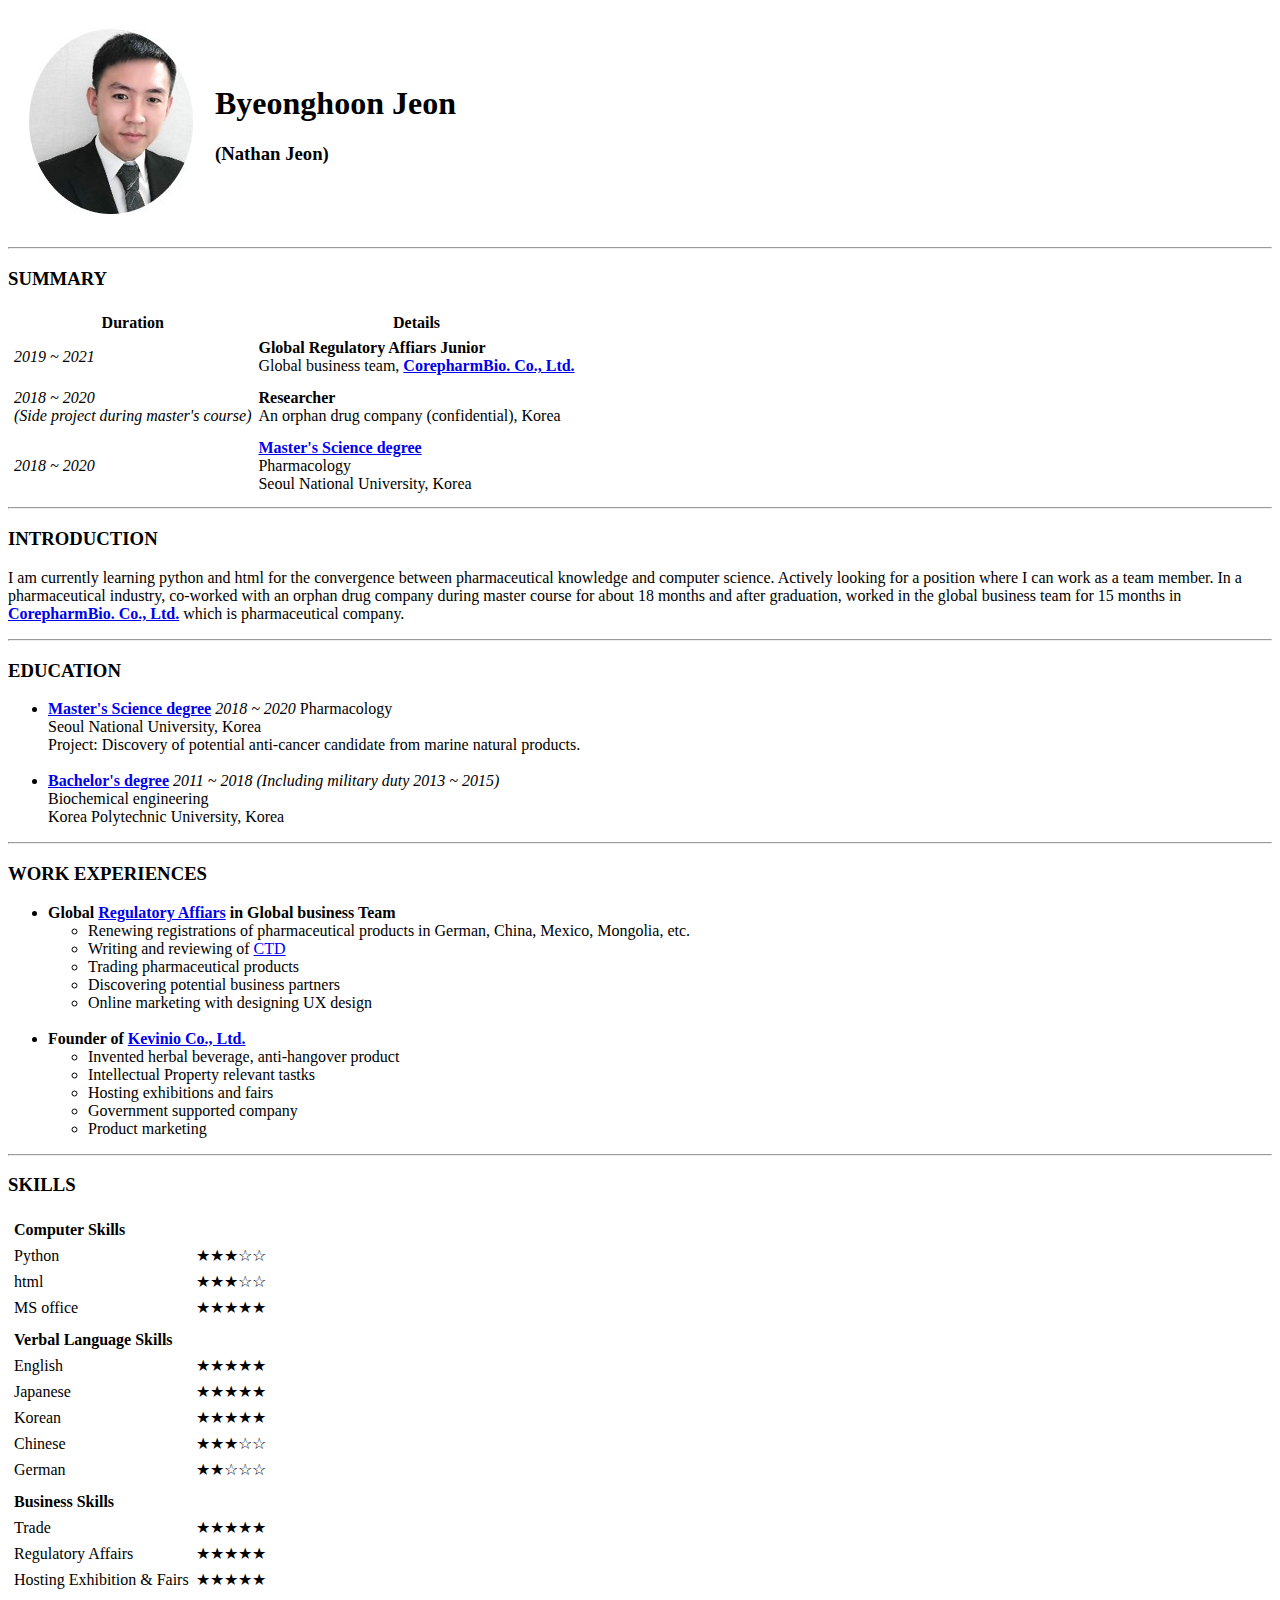
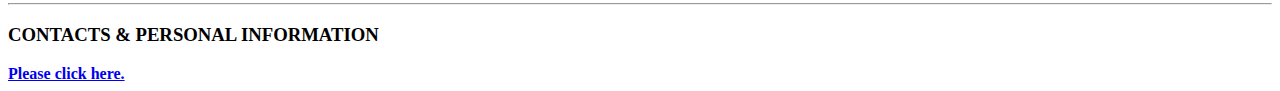
==== index.html @ f67436e9 "Rename cv_home.html to index.html" ====
<!--Comment syntax-->
<!DOCTYPE html>
<html lang="en">
    <head>
        <meta charset="UTF-8"> <!--UTF-8 is one of encoding method, character set-->
        <meta http-equiv="X-UA-Compatible" content="IE=edge">
        <meta name="description" content="This website is for practicing HTML and ultimately building personnal resume website">
        <title>Byeonghoon Jeon's website</title>
    </head>
    <body>
        <table cellspacing="20">
            <tr>
                <td>
                    <img src="images_for_html/BHJ_profile_photo.jpg"alt="Byeonghoon Jeon profile image">
                </td>
                <td>
                    <h1> Byeonghoon Jeon </h1>
                    <h3> (Nathan Jeon) </h3>
                </td>
            </tr>
        </table>

        <hr>
        <h3>SUMMARY</h3>
        <table cellspacing = "5">
            <thead>
                <tr>                
                    <th>
                        Duration
                    </th>
                    <th>
                        Details
                    </th>
                </tr>
            </thead>
            <tbody>
                <tr>
                    <td>
                        <em>2019 ~ 2021</em>
                    </td>
                    <td>
                        <strong>Global Regulatory Affiars Junior </strong><br>
                        Global business team, <a href="http://www.corepharm.com/"><strong>CorepharmBio. Co., Ltd.</strong></a>
                    </td>
                </tr>
                <tr>
                    <td>

                    </td>
                </tr>
                <tr>
                    <td>
                        <em>2018 ~ 2020<br>
                        (Side project during master's course)</em>
                    </td>
                    <td>
                        <strong>Researcher</strong><br>
                        An orphan drug company (confidential), Korea
                    </td>
                </tr>
                <tr>
                    <td>

                    </td>
                </tr>
                <tr>
                    <td>
                        <em> 2018 ~ 2020</em>
                    </td>
                    <td>
                        <strong><a href = "education_detail.html">Master's Science degree</a></strong><br>
                        Pharmacology<br>
                        Seoul National University, Korea
                    </td>
                </tr>
            </tbody>
        </table>
            
        <hr>
        <h3>INTRODUCTION</h3>
            <p>I am currently learning python and html for the convergence between pharmaceutical knowledge and computer science. Actively looking for a position where I can work as a team member. In a pharmaceutical industry, co-worked with an orphan drug company during master course for about 18 months and after graduation, worked in the global business team for 15 months in <a href="http://www.corepharm.com/"><strong>CorepharmBio. Co., Ltd.</strong></a> which is pharmaceutical company.
            </p>
        <hr>
        <h3>EDUCATION</h3>   
            <ul>
                <li><strong><a href = "education_detail.html">Master's Science degree</a></strong><em> 2018 ~ 2020</em>
                Pharmacology<br>        
                Seoul National University, Korea <br>
                Project: Discovery of potential anti-cancer candidate from marine natural products.</li><br>
                <li><strong><a href="education_detail2.html">Bachelor's degree</a></strong><em> 2011 ~ 2018 (Including military duty 2013 ~ 2015)</em><br>
                Biochemical engineering<br>
                Korea Polytechnic University, Korea
            </ul>
        <hr>
        <h3>WORK EXPERIENCES</h3>
            <ul>
                <li><strong>Global <a href="https://en.wikipedia.org/wiki/Regulatory_affairs">Regulatory Affiars</a> in Global business Team</strong></li>
                <ul>
                   <li>Renewing registrations of pharmaceutical products in German, China, Mexico, Mongolia, etc.</li>
                   <li>Writing and reviewing of <a href="https://en.wikipedia.org/wiki/Common_Technical_Document">CTD</a></li>
                   <li>Trading pharmaceutical products</li>
                   <li>Discovering potential business partners</li>
                   <li>Online marketing with designing UX design</li>
                </ul>
                <br>
                <li><strong>Founder of <a href="education_detail2.html">Kevinio Co., Ltd.</a></strong></li>
                <ul>
                    <li>Invented herbal beverage, anti-hangover product</li>
                    <li>Intellectual Property relevant tastks</li>
                    <li>Hosting exhibitions and fairs</li>
                    <li>Government supported company</li>
                    <li>Product marketing</li>
                </ul>
            </ul>
        <hr>
        <h3>SKILLS</h3>
        <table cellspacing = "5">
            <thead align="left">
                <tr>
                    <th>
                        Computer Skills
                    </th>
                </tr>
            </thead>
            <tbody>
                <tr>
                    <td>
                        Python
                    </td>
                    <td>
                        ★★★☆☆
                    </td>
                </tr>
                <tr>
                    <td>
                        html
                    </td>
                    <td>
                        ★★★☆☆
                    </td>
                </tr>
                <tr>
                    <td>
                        MS office
                    </td>
                    <td>
                        ★★★★★
                    </td>
                </tr>
                <tr>
                    <td>

                    </td>
                </tr>
            </tbody>
            <thead align = "left">
                <tr>
                    <th>
                        Verbal Language Skills
                    </th>
                </tr>
                <tr>
                    <td>
                        English
                    </td>
                    <td>
                        ★★★★★
                    </td>
                </tr>
                <tr>
                    <td>
                        Japanese
                    </td>
                    <td>
                        ★★★★★
                    </td>
                </tr>
                <tr>
                    <td>
                        Korean
                    </td>
                    <td>
                        ★★★★★
                    </td>
                </tr>
                <tr>
                    <td>
                        Chinese
                    </td>
                    <td>
                        ★★★☆☆
                    </td>
                </tr>
                <tr>
                    <td>
                        German
                    </td>
                    <td>
                        ★★☆☆☆
                    </td>
                </tr>
                <tr>
                    <td>

                    </td>
                </tr>
            <thead align = "left">    
                <tr>
                    <th>
                        Business Skills
                    </th>
                </tr>
            </thead>    
                <tr>
                    <td>
                        Trade
                    </td>
                    <td>
                        ★★★★★
                    </td>
                </tr>
                <tr>
                    <td>
                        Regulatory Affairs
                    </td>
                    <td>
                        ★★★★★
                    </td>
                </tr>
                <tr>
                    <td>
                        Hosting Exhibition & Fairs
                    </td>
                    <td>
                        ★★★★★
                    </td>
                </tr>
            </thead>
        </table>
        <hr>
        <h3>
            CONTACTS & PERSONAL INFORMATION
        </h3>
        <a href="contacts_and_details.html"><strong>Please click here.</strong></a>
        </body>
</html>
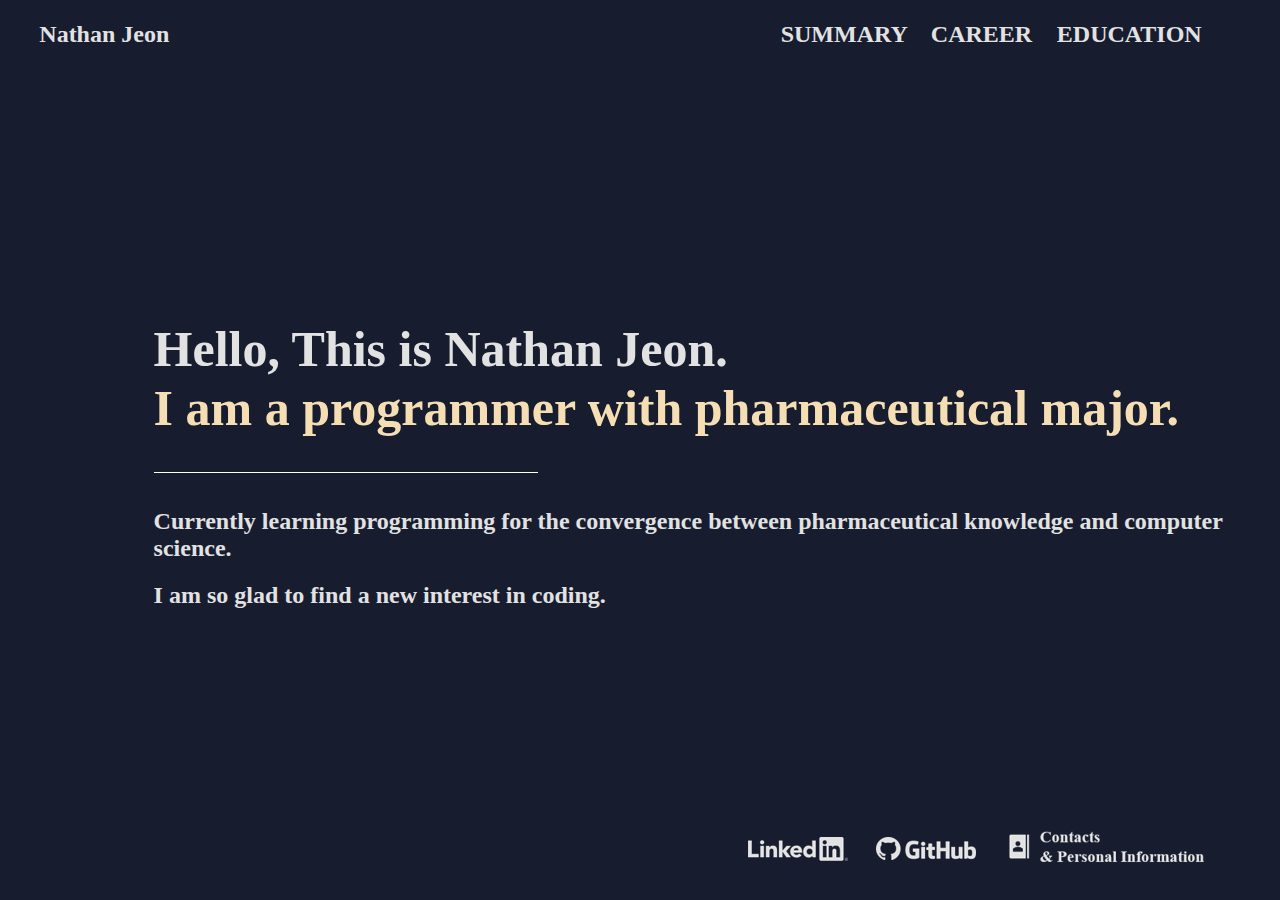
==== commit e855e285: "Add files via upload" ====
--- a/index.html
+++ b/index.html
@@ -6,241 +6,66 @@
         <meta http-equiv="X-UA-Compatible" content="IE=edge">
         <meta name="description" content="This website is for practicing HTML and ultimately building personnal resume website">
         <title>Byeonghoon Jeon's website</title>
+        <link rel="stylesheet" type="text/css"href="style/style.css">
+        <link rel="icon" href="favicon.ico">
     </head>
     <body>
-        <table cellspacing="20">
-            <tr>
-                <td>
-                    <img src="images_for_html/BHJ_profile_photo.jpg"alt="Byeonghoon Jeon profile image">
-                </td>
-                <td>
-                    <h1> Byeonghoon Jeon </h1>
-                    <h3> (Nathan Jeon) </h3>
-                </td>
-            </tr>
-        </table>
-
-        <hr>
-        <h3>SUMMARY</h3>
-        <table cellspacing = "5">
-            <thead>
-                <tr>                
-                    <th>
-                        Duration
-                    </th>
-                    <th>
-                        Details
-                    </th>
-                </tr>
-            </thead>
-            <tbody>
-                <tr>
-                    <td>
-                        <em>2019 ~ 2021</em>
-                    </td>
-                    <td>
-                        <strong>Global Regulatory Affiars Junior </strong><br>
-                        Global business team, <a href="http://www.corepharm.com/"><strong>CorepharmBio. Co., Ltd.</strong></a>
-                    </td>
-                </tr>
-                <tr>
-                    <td>
-
-                    </td>
-                </tr>
-                <tr>
-                    <td>
-                        <em>2018 ~ 2020<br>
-                        (Side project during master's course)</em>
-                    </td>
-                    <td>
-                        <strong>Researcher</strong><br>
-                        An orphan drug company (confidential), Korea
-                    </td>
-                </tr>
-                <tr>
-                    <td>
-
-                    </td>
-                </tr>
-                <tr>
-                    <td>
-                        <em> 2018 ~ 2020</em>
-                    </td>
-                    <td>
-                        <strong><a href = "education_detail.html">Master's Science degree</a></strong><br>
-                        Pharmacology<br>
-                        Seoul National University, Korea
-                    </td>
-                </tr>
-            </tbody>
-        </table>
+        <div class="menu-bar" style="background-color: #171D2F; width: 100%; height: 50px; padding: 0px;">
+            <table cellspacing="0px" style="width: 100%; height: 100%;">
+                <tbody>
+                    <tr>
+                        <td style="width: 60%;">
+                            <h2 style="color: #E2E2E2; margin-left: 5%;">Nathan Jeon</h2>
+                        </td>
+                        <td style="text-align: center;">
+                            <a href="summary.html"><h2>SUMMARY</h2></a>
+                        </td>
+                        <td style="text-align: center;">
+                            <a href="https://www.linkedin.com/in/nathan-jeon-4765a4207/"><h2>CAREER</h2></a>
+                        </td>
+                        <td style="text-align: center;">
+                            <a href="master_course.html"><h2>EDUCATION</h2></a>
+                        </td>
+                        <td style="width: 5%;">
+                        </td>
+                    </tr>
+                </tbody>
+            </table> 
+        </div>
+        <div class="Main" style="height: 500px;">
+            <h1 style="color: #E2E2E2; font-size: 50px; margin-left: 12%; margin-top: 270px; margin-bottom: 0px;">
+                Hello, This is Nathan Jeon.</h1>
+            <h1 style="color: wheat; font-size: 50px; margin-left: 12%; margin-top: 1px; margin-bottom: 35px;">I am a programmer with pharmaceutical major.</h1>
+            <hr style="background-color: white; margin-left: 12%; width: 30%;">
             
-        <hr>
-        <h3>INTRODUCTION</h3>
-            <p>I am currently learning python and html for the convergence between pharmaceutical knowledge and computer science. Actively looking for a position where I can work as a team member. In a pharmaceutical industry, co-worked with an orphan drug company during master course for about 18 months and after graduation, worked in the global business team for 15 months in <a href="http://www.corepharm.com/"><strong>CorepharmBio. Co., Ltd.</strong></a> which is pharmaceutical company.
-            </p>
-        <hr>
-        <h3>EDUCATION</h3>   
-            <ul>
-                <li><strong><a href = "education_detail.html">Master's Science degree</a></strong><em> 2018 ~ 2020</em>
-                Pharmacology<br>        
-                Seoul National University, Korea <br>
-                Project: Discovery of potential anti-cancer candidate from marine natural products.</li><br>
-                <li><strong><a href="education_detail2.html">Bachelor's degree</a></strong><em> 2011 ~ 2018 (Including military duty 2013 ~ 2015)</em><br>
-                Biochemical engineering<br>
-                Korea Polytechnic University, Korea
-            </ul>
-        <hr>
-        <h3>WORK EXPERIENCES</h3>
-            <ul>
-                <li><strong>Global <a href="https://en.wikipedia.org/wiki/Regulatory_affairs">Regulatory Affiars</a> in Global business Team</strong></li>
-                <ul>
-                   <li>Renewing registrations of pharmaceutical products in German, China, Mexico, Mongolia, etc.</li>
-                   <li>Writing and reviewing of <a href="https://en.wikipedia.org/wiki/Common_Technical_Document">CTD</a></li>
-                   <li>Trading pharmaceutical products</li>
-                   <li>Discovering potential business partners</li>
-                   <li>Online marketing with designing UX design</li>
-                </ul>
-                <br>
-                <li><strong>Founder of <a href="education_detail2.html">Kevinio Co., Ltd.</a></strong></li>
-                <ul>
-                    <li>Invented herbal beverage, anti-hangover product</li>
-                    <li>Intellectual Property relevant tastks</li>
-                    <li>Hosting exhibitions and fairs</li>
-                    <li>Government supported company</li>
-                    <li>Product marketing</li>
-                </ul>
-            </ul>
-        <hr>
-        <h3>SKILLS</h3>
-        <table cellspacing = "5">
-            <thead align="left">
-                <tr>
-                    <th>
-                        Computer Skills
-                    </th>
-                </tr>
-            </thead>
-            <tbody>
-                <tr>
-                    <td>
-                        Python
-                    </td>
-                    <td>
-                        ★★★☆☆
-                    </td>
-                </tr>
-                <tr>
-                    <td>
-                        html
-                    </td>
-                    <td>
-                        ★★★☆☆
-                    </td>
-                </tr>
-                <tr>
-                    <td>
-                        MS office
-                    </td>
-                    <td>
-                        ★★★★★
-                    </td>
-                </tr>
-                <tr>
-                    <td>
-
-                    </td>
-                </tr>
-            </tbody>
-            <thead align = "left">
-                <tr>
-                    <th>
-                        Verbal Language Skills
-                    </th>
-                </tr>
-                <tr>
-                    <td>
-                        English
-                    </td>
-                    <td>
-                        ★★★★★
-                    </td>
-                </tr>
-                <tr>
-                    <td>
-                        Japanese
-                    </td>
-                    <td>
-                        ★★★★★
-                    </td>
-                </tr>
-                <tr>
-                    <td>
-                        Korean
-                    </td>
-                    <td>
-                        ★★★★★
-                    </td>
-                </tr>
-                <tr>
-                    <td>
-                        Chinese
-                    </td>
-                    <td>
-                        ★★★☆☆
-                    </td>
-                </tr>
-                <tr>
-                    <td>
-                        German
-                    </td>
-                    <td>
-                        ★★☆☆☆
-                    </td>
-                </tr>
-                <tr>
-                    <td>
-
-                    </td>
-                </tr>
-            <thead align = "left">    
-                <tr>
-                    <th>
-                        Business Skills
-                    </th>
-                </tr>
-            </thead>    
-                <tr>
-                    <td>
-                        Trade
-                    </td>
-                    <td>
-                        ★★★★★
-                    </td>
-                </tr>
-                <tr>
-                    <td>
-                        Regulatory Affairs
-                    </td>
-                    <td>
-                        ★★★★★
-                    </td>
-                </tr>
-                <tr>
-                    <td>
-                        Hosting Exhibition & Fairs
-                    </td>
-                    <td>
-                        ★★★★★
-                    </td>
-                </tr>
-            </thead>
-        </table>
-        <hr>
-        <h3>
-            CONTACTS & PERSONAL INFORMATION
-        </h3>
-        <a href="contacts_and_details.html"><strong>Please click here.</strong></a>
+                <h2 style="margin-left: 12%;margin-top: 35px;">
+                    Currently learning programming for the convergence between pharmaceutical knowledge and computer science.
+                </h2>
+                <h2 style="margin-left: 12%;">
+                    I am so glad to find a new interest in coding.
+                </h2>
+        </div>
+        <div class="menu-bar" style="background-color: #171D2F; width: 100%; height: 50px; padding: 0px;">
+            <table cellspacing="0px" style="width: 100%; height: 100%;">
+                <tbody>
+                    <tr>
+                        <td>
+                            <h2 style="color: #E2E2E2; margin-left: 5%;"></h2>
+                        </td>
+                        <td style="width: 10%;">
+                            <a href="https://www.linkedin.com/in/nathan-jeon-4765a4207/"><img src="images_for_html/linkedin.png"></a>
+                        </td>
+                        <td style="width: 10%;">
+                            <a href="https://github.com/ByeonghoonJeon"><img src="images_for_html/github_logo1.png"></a>
+                        </td>
+                        <td style="width: 10%;">
+                            <a href="contacts_and_details.html"><img src="images_for_html/contactsandpersonal.png"></a>
+                        </td>
+                        <td style="width: 5%;">
+                        </td>
+                    </tr>
+                </tbody>
+            </table> 
+        </div>        
         </body>
 </html>
--- a/style/style.css
+++ b/style/style.css
@@ -0,0 +1,44 @@
+body {
+  background-color: #171d2f;
+  margin: 0px;
+}
+hr {
+  border-style: none;
+  height: 1px;
+  background-color: #ebd8b7;
+  margin: 0px;
+}
+h1 {
+  color: #e2e2e2;
+}
+h2 {
+  color: #e2e2e2;
+}
+h3 {
+  color: #e2e2e2;
+}
+p {
+  color: #e2e2e2;
+}
+th {
+  color: #e2e2e2;
+}
+td {
+  color: #e2e2e2;
+}
+image {
+  border: 0px;
+}
+a:link {
+  color: wheat;
+  background-color: transparent;
+  text-decoration: none;
+}
+a:visited {
+  color: wheat;
+  background-color: transparent;
+  text-decoration: none;
+}
+.contact {
+  font-size: 20px;
+}
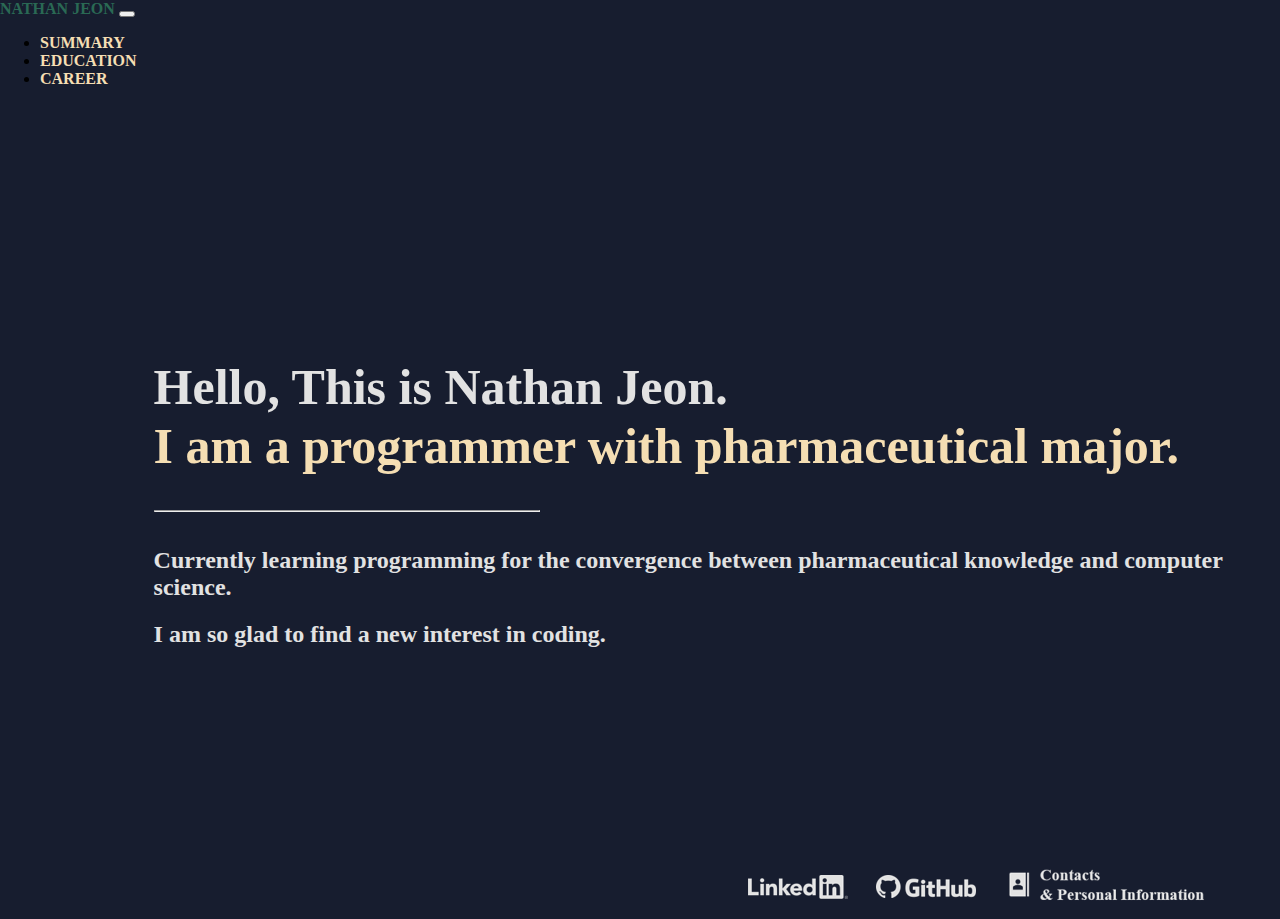
==== commit d3d6ee3a: "Add files via upload" ====
--- a/index.html
+++ b/index.html
@@ -1,71 +1,83 @@
 <!--Comment syntax-->
 <!DOCTYPE html>
 <html lang="en">
-    <head>
-        <meta charset="UTF-8"> <!--UTF-8 is one of encoding method, character set-->
-        <meta http-equiv="X-UA-Compatible" content="IE=edge">
-        <meta name="description" content="This website is for practicing HTML and ultimately building personnal resume website">
-        <title>Byeonghoon Jeon's website</title>
-        <link rel="stylesheet" type="text/css"href="style/style.css">
-        <link rel="icon" href="favicon.ico">
-    </head>
-    <body>
-        <div class="menu-bar" style="background-color: #171D2F; width: 100%; height: 50px; padding: 0px;">
-            <table cellspacing="0px" style="width: 100%; height: 100%;">
-                <tbody>
-                    <tr>
-                        <td style="width: 60%;">
-                            <h2 style="color: #E2E2E2; margin-left: 5%;">Nathan Jeon</h2>
-                        </td>
-                        <td style="text-align: center;">
-                            <a href="summary.html"><h2>SUMMARY</h2></a>
-                        </td>
-                        <td style="text-align: center;">
-                            <a href="https://www.linkedin.com/in/nathan-jeon-4765a4207/"><h2>CAREER</h2></a>
-                        </td>
-                        <td style="text-align: center;">
-                            <a href="master_course.html"><h2>EDUCATION</h2></a>
-                        </td>
-                        <td style="width: 5%;">
-                        </td>
-                    </tr>
-                </tbody>
-            </table> 
+
+<head>
+    <meta charset="UTF-8">
+    <!--UTF-8 is one of encoding method, character set-->
+    <meta http-equiv="X-UA-Compatible" content="IE=edge">
+    <meta name="description"
+        content="This website is for practicing HTML and ultimately building personnal resume website">
+    <title>Byeonghoon Jeon's website</title>
+    <link rel="stylesheet" type="text/css" href="style/style.css">
+    <link rel="icon" href="favicon.ico">
+    <link href="https://cdn.jsdelivr.net/npm/bootstrap@5.0.0/dist/css/bootstrap.min.css" rel="stylesheet"
+        integrity="sha384-wEmeIV1mKuiNpC+IOBjI7aAzPcEZeedi5yW5f2yOq55WWLwNGmvvx4Um1vskeMj0" crossorigin="anonymous">
+    <script src="https://cdn.jsdelivr.net/npm/bootstrap@5.0.0/dist/js/bootstrap.bundle.min.js"
+        integrity="sha384-p34f1UUtsS3wqzfto5wAAmdvj+osOnFyQFpp4Ua3gs/ZVWx6oOypYoCJhGGScy+8"
+        crossorigin="anonymous"></script>
+</head>
+
+<body style="background-color: #171D2F;">
+    <nav class="navbar navbar-expand-lg navbar-light bg-light">
+        <div class="container-fluid">
+          <a class="navbar-brand" href="index.html"><STRONG>NATHAN JEON</STRONG></a>
+          <button class="navbar-toggler" type="button" data-bs-toggle="collapse" data-bs-target="#navbarSupportedContent" aria-controls="navbarSupportedContent" aria-expanded="false" aria-label="Toggle navigation">
+            <span class="navbar-toggler-icon"></span>
+          </button>
+          <div class="collapse navbar-collapse" id="navbarSupportedContent">
+            <ul class="navbar-nav me-auto mb-2 mb-lg-0">
+              <li class="nav-item">
+                <a class="nav-link" aria-current="page" href="summary.html"><strong>SUMMARY</strong></a>
+              </li>
+              <li class="nav-item">
+                <a class="nav-link" href="master_course.html"><strong>EDUCATION</strong></a>
+              </li>
+              <li class="nav-item">
+                <a class="nav-link" href="work_experience.html"><strong>CAREER</strong></a>
+              </li>
+          </div>
         </div>
-        <div class="Main" style="height: 500px;">
-            <h1 style="color: #E2E2E2; font-size: 50px; margin-left: 12%; margin-top: 270px; margin-bottom: 0px;">
-                Hello, This is Nathan Jeon.</h1>
-            <h1 style="color: wheat; font-size: 50px; margin-left: 12%; margin-top: 1px; margin-bottom: 35px;">I am a programmer with pharmaceutical major.</h1>
-            <hr style="background-color: white; margin-left: 12%; width: 30%;">
-            
-                <h2 style="margin-left: 12%;margin-top: 35px;">
-                    Currently learning programming for the convergence between pharmaceutical knowledge and computer science.
-                </h2>
-                <h2 style="margin-left: 12%;">
-                    I am so glad to find a new interest in coding.
-                </h2>
-        </div>
-        <div class="menu-bar" style="background-color: #171D2F; width: 100%; height: 50px; padding: 0px;">
-            <table cellspacing="0px" style="width: 100%; height: 100%;">
-                <tbody>
-                    <tr>
-                        <td>
-                            <h2 style="color: #E2E2E2; margin-left: 5%;"></h2>
-                        </td>
-                        <td style="width: 10%;">
-                            <a href="https://www.linkedin.com/in/nathan-jeon-4765a4207/"><img src="images_for_html/linkedin.png"></a>
-                        </td>
-                        <td style="width: 10%;">
-                            <a href="https://github.com/ByeonghoonJeon"><img src="images_for_html/github_logo1.png"></a>
-                        </td>
-                        <td style="width: 10%;">
-                            <a href="contacts_and_details.html"><img src="images_for_html/contactsandpersonal.png"></a>
-                        </td>
-                        <td style="width: 5%;">
-                        </td>
-                    </tr>
-                </tbody>
-            </table> 
-        </div>        
-        </body>
-</html>
+      </nav>
+
+    <div class="Main" style="height: 500px;">
+        <h1 style="color: #E2E2E2; font-size: 50px; margin-left: 12%; margin-top: 270px; margin-bottom: 0px; ">
+            Hello, This is Nathan Jeon.</h1>
+        <h1 style="color: wheat; font-size: 50px; margin-left: 12%; margin-top: 1px; margin-bottom: 35px;">I am a
+            programmer with pharmaceutical major.</h1>
+        <hr style="background-color: white; margin-left: 12%; width: 30%;">
+
+        <h2 style="margin-left: 12%;margin-top: 35px;">
+            Currently learning programming for the convergence between pharmaceutical knowledge and computer science.
+        </h2>
+        <h2 style="margin-left: 12%;">
+            I am so glad to find a new interest in coding.
+        </h2>
+    </div>
+    <div class="menu-bar" style="background-color: #171D2F; width: 100%; height: 50px; padding: 0px;">
+        <table cellspacing="0px" style="width: 100%; height: 100%;">
+            <tbody>
+                <tr>
+                    <td>
+                        <h2 style="color: #E2E2E2; margin-left: 5%;"></h2>
+                    </td>
+                    <td style="width: 10%;">
+                        <a href="https://www.linkedin.com/in/nathan-jeon-4765a4207/"><img
+                                src="images_for_html/linkedin.png"></a>
+                    </td>
+                    <td style="width: 10%;">
+                        <a href="https://github.com/ByeonghoonJeon"><img src="images_for_html/github_logo1.png"></a>
+                    </td>
+                    <td style="width: 10%;">
+                        <a href="contacts_and_details.html"><img src="images_for_html/contactsandpersonal.png"></a>
+                    </td>
+                    <td style="width: 5%;">
+                    </td>
+                </tr>
+            </tbody>
+        </table>
+    </div>
+
+</body>
+
+</html>--- a/style/style.css
+++ b/style/style.css
@@ -2,10 +2,10 @@
   background-color: #171d2f;
   margin: 0px;
 }
-hr {
+.hr {
   border-style: none;
   height: 1px;
-  background-color: #ebd8b7;
+  background-color: wheat;
   margin: 0px;
 }
 h1 {
@@ -15,6 +15,12 @@
   color: #e2e2e2;
 }
 h3 {
+  color: #e2e2e2;
+}
+h4 {
+  color: #e2e2e2;
+}
+h5 {
   color: #e2e2e2;
 }
 p {
@@ -29,6 +35,7 @@
 image {
   border: 0px;
 }
+
 a:link {
   color: wheat;
   background-color: transparent;
@@ -39,6 +46,12 @@
   background-color: transparent;
   text-decoration: none;
 }
+
+a:hover {
+  color: #2a6954;
+  background-color: transparent;
+  text-decoration: none;
+}
 .contact {
   font-size: 20px;
 }
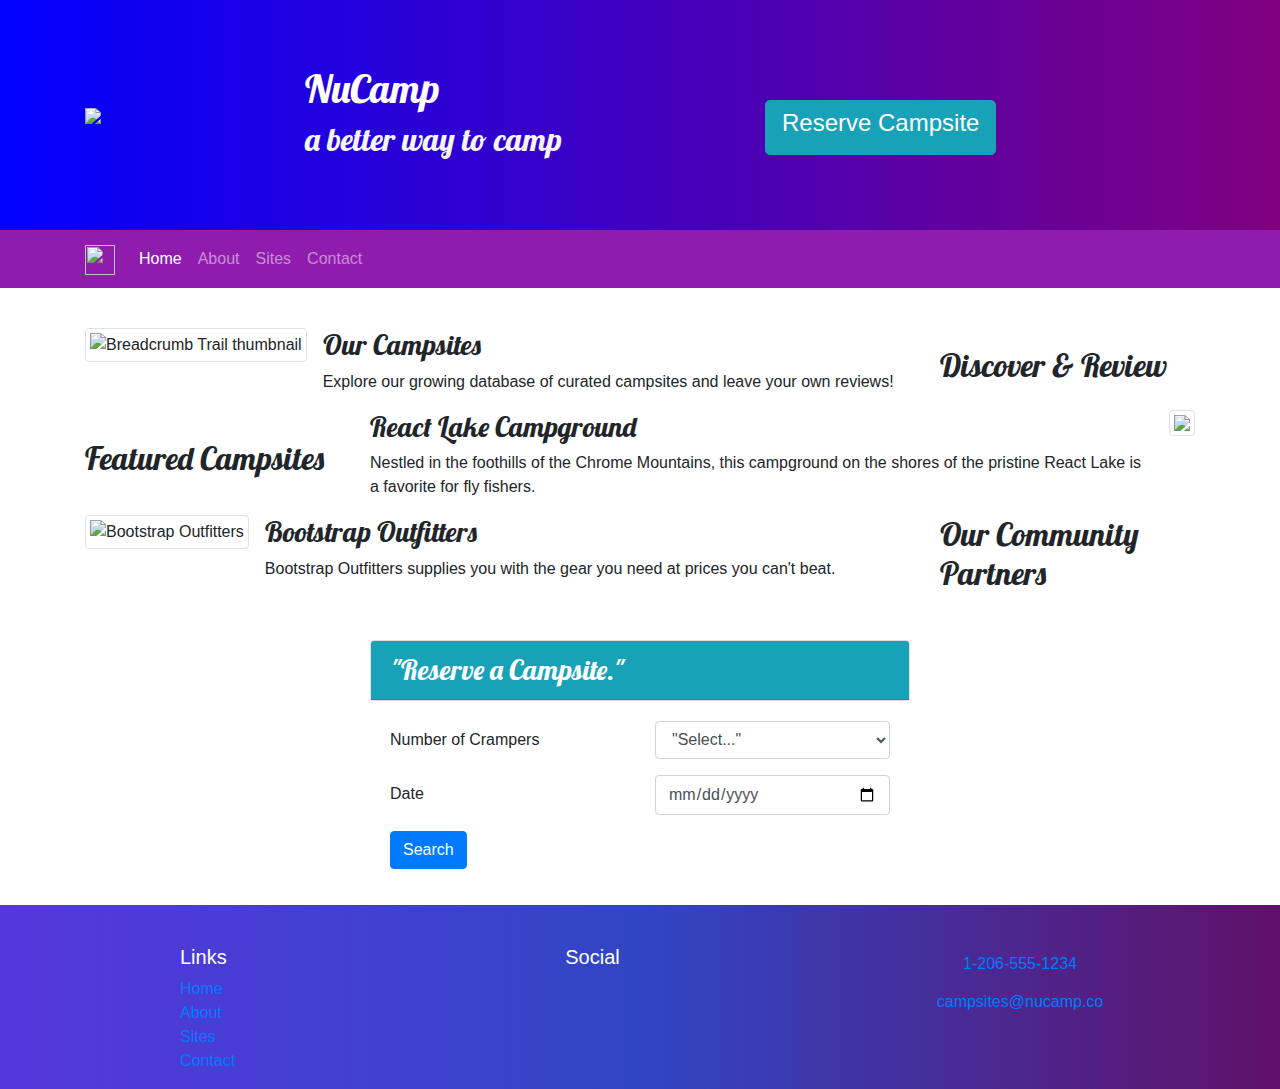
==== commit db60fee5: "Add files via upload" ====
--- a/index.html
+++ b/index.html
@@ -1,83 +1,207 @@
-<!--Comment syntax-->
 <!DOCTYPE html>
 <html lang="en">
 
 <head>
-    <meta charset="UTF-8">
-    <!--UTF-8 is one of encoding method, character set-->
-    <meta http-equiv="X-UA-Compatible" content="IE=edge">
-    <meta name="description"
-        content="This website is for practicing HTML and ultimately building personnal resume website">
-    <title>Byeonghoon Jeon's website</title>
-    <link rel="stylesheet" type="text/css" href="style/style.css">
-    <link rel="icon" href="favicon.ico">
-    <link href="https://cdn.jsdelivr.net/npm/bootstrap@5.0.0/dist/css/bootstrap.min.css" rel="stylesheet"
-        integrity="sha384-wEmeIV1mKuiNpC+IOBjI7aAzPcEZeedi5yW5f2yOq55WWLwNGmvvx4Um1vskeMj0" crossorigin="anonymous">
-    <script src="https://cdn.jsdelivr.net/npm/bootstrap@5.0.0/dist/js/bootstrap.bundle.min.js"
-        integrity="sha384-p34f1UUtsS3wqzfto5wAAmdvj+osOnFyQFpp4Ua3gs/ZVWx6oOypYoCJhGGScy+8"
+    <!-- Required meta tags always come first -->
+    <meta charset="utf-8" />
+    <meta name="viewport" content="width=device-width, initial-scale=1" />
+    <link rel="stylesheet" href="https://maxcdn.bootstrapcdn.com/bootstrap/4.0.0/css/bootstrap.min.css"
+        integrity="sha384-Gn5384xqQ1aoWXA+058RXPxPg6fy4IWvTNh0E263XmFcJlSAwiGgFAW/dAiS6JXm" crossorigin="anonymous">
+    <link rel="preconnect" href="https://fonts.gstatic.com">
+    <link rel="stylesheet" href="workshop\practice\node_modules\bootstrap-social-gh-pages\assets\css\bootstrap.css" />
+    <link href="https://fonts.googleapis.com/css2?family=Lobster&display=swap" rel="stylesheet">
+    <link rel="stylesheet" href="https://use.fontawesome.com/releases/v5.15.3/css/all.css"
+        integrity="sha384-SZXxX4whJ79/gErwcOYf+zWLeJdY/qpuqC4cAa9rOGUstPomtqpuNWT9wdPEn2fk" crossorigin="anonymous">
+    <link rel="stylesheet" href="styles.css">
+
+    <title>NuCamp: A Better Way To Camp</title>
+</head>
+
+<body>
+
+    <header class="jumbotron jumbotron-fluid">
+        <div class="container">
+            <div class="row">
+                <div class="col-4 col-sm-3 col-md-2 align-self-center">
+                    <a href=#"><img src="img/logo.png" class="img-fluid"></a>
+                </div>
+                <div class="col title">
+                    <h1>NuCamp</h1>
+                    <h2 class="white">a better way to camp</h2>
+                </div>
+                <div class="col col-4-md col-2-xl align-self-center mt-4">
+                    <a href="#numCampers" role="button" class="btn btn-info btn-lg" aria-pressed="true">
+                        <h4>Reserve Campsite</h4>
+                    </a>
+                </div>
+            </div>
+        </div>
+    </header>
+
+    <nav class="navbar navbar-expand-sm navbar-dark sticky-top">
+        <div class="container">
+            <a class="navbar-brand" href="#"><img src="img/logo.png" height="30" width="30"></a>
+            <button class="navbar-toggler" type="button" data-toggle="collapse" data-target="nucampNavbar">
+                <span class="navbar-toggler-icon"></span>
+            </button>
+            <div class="collapse navbar-collapse" id="nucampNavbar">
+                <ul class="navbar-nav">
+                    <li class="nav-item active"><a class="nav-link" href="#"><i class="fas fa-home fa-lg"></i> Home</a>
+                    </li>
+                    <li class="nav-item"><a class="nav-link" href="aboutus.html"><i class="fas fa-info fa-lg"></i>
+                            About</a></li>
+                    <li class="nav-item"><a class="nav-link" href="#"><i class="fa fa-list fa-lg"></i> Sites</a></li>
+                    <li class="nav-item"><a class="nav-link" href="contactus.html"><i
+                                class="fa fa-address-card fa-lg"></i> Contact</a></li>
+                </ul>
+            </div>
+        </div>
+    </nav>
+
+    <div class="container">
+        <div class="row row-content margintop40px">
+            <div class="col-sm-4 order-sm-last col-md-3 align-self-center">
+                <h2>Discover & Review</h2>
+            </div>
+            <div class="col">
+                <div class="media">
+                    <img class="d-flex mr-3 img-thumbnail" src="img/breadcrumb-trail-thumb.jpg"
+                        alt="Breadcrumb Trail thumbnail">
+                    <div class="media-body align-self-center">
+                        <h3>Our Campsites</h3>
+                        <p class="d-none d-sm-block">Explore our growing database of curated campsites and leave your
+                            own reviews!</p>
+                    </div>
+                </div>
+            </div>
+        </div>
+
+        <div class="row row-content ">
+            <div class="col-sm-4 col-md-3 align-self-center">
+                <h2>Featured Campsites</h2>
+            </div>
+            <div class="col">
+                <div class="media">
+                    <div class="media-body align-self-center">
+                        <h3>React Lake Campground</h3>
+                        <p class="d-none d-sm-block">Nestled in the foothills of the Chrome Mountains, this campground
+                            on
+                            the shores of the pristine React
+                            Lake is a favorite for fly fishers.</p>
+                    </div>
+                    <img class="d-flex ml-3 img-thumbnail" src="img/react-lake-thumb.jpg">
+                </div>
+            </div>
+        </div>
+
+        <div class="row row-content ">
+            <div class="col-sm-4 order-sm-last col-md-3 align-self-center">
+                <h2>Our Community Partners</h2>
+            </div>
+            <div class="col">
+                <div class="media">
+                    <img class="d-flex mr-3 img-thumbnail" src="img/bootstrap-thumb.png" alt="Bootstrap Outfitters">
+                    <div class="media-body align-self-center">
+                        <h3>Bootstrap Outfitters</h3>
+                        <p class="d-none d-sm-block">Bootstrap Outfitters supplies you with the gear you need at prices
+                            you can't beat.</p>
+                    </div>
+                </div>
+            </div>
+        </div>
+        <div class="row row-content margintop40px justify-content-center align-self-center">
+            <div class="col col-sm-6">
+                <div class="card">
+                    <h3 class="card-header bg-info text-white">"Reserve a Campsite."</h3>
+                </div>
+                <div class="card-body">
+                    <form id="reserveForm">
+                        <div class="row form-group">
+                            <div class="col-sm-6">
+                                <label class="col-form-label" for="numCampers">
+                                    Number of Crampers
+                                </label>
+                            </div>
+                            <div class="col-sm-6">
+                                <select class="form-control" name="numCampers" id="numCampers">
+                                    <option selected>"Select..."</option>
+                                    <option value="1">1</option>
+                                    <option value="2">2</option>
+                                    <option value="3">3</option>
+                                    <option value="4">4</option>
+                                    <option value="5">5</option>
+                                    <option value="6">6</option>
+                                </select>
+                            </div>
+                        </div>
+                        <div class="row form-group">
+                            <div class="col-sm-6">
+                                <label class="col-form-label" for="date">
+                                    Date
+                                </label>
+                            </div>
+                            <div class="col-sm-6">
+                                <input class="form-control" type="date" id="date" name="date" placeholder="date">
+                            </div>
+                        </div>
+                        <div class="row form-group">
+                            <div class="col">
+                                <button class="btn btn-primary" type="submit">
+                                    Search
+                                </button>
+                            </div>
+
+
+                        </div>
+                    </form>
+                </div>
+            </div>
+        </div>
+    </div>
+
+
+
+    <footer class="site-footer" style="padding-top: 40px;">
+        <div class="container container-fluid">
+            <div class="row row-content">
+                <div class="col-4 col-sm-2 offset-1 align-self-center justify-content-center">
+                    <h5>Links</h5>
+                    <ul class="list-unstyled">
+                        <li><a href="index.html">Home</a></li>
+                        <li><a href="aboutus.html">About</a></li>
+                        <li><a href="#">Sites</a></li>
+                        <li><a href="contactus.html">Contact</a></li>
+                    </ul>
+                </div>
+                <div class="col-6 col-sm-5 text-center">
+                    <h5>Social</h5>
+                    <a class="btn btn-social-icon btn-instagram" href="http://instagram.com/"><i
+                            class="fab fa-instagram"></i></a>
+                    <a class="btn btn-social-icon btn-instagram" href="http://facebook.com/"><i
+                            class="fab fa-facebook"></i></a>
+                    <a class="btn btn-social-icon btn-twitter" href="http://twitter.com/"><i
+                            class="fab fa-twitter"></i></a>
+                    <a class="btn btn-social-icon btn-youtube" href="http://youtube.com/"><i
+                            class="fab fa-youtube"></i></a>
+                </div>
+                <div class="col-sm-4 text-center">
+                    <a role="button" class="btn btn-link" href="tel: +821000111122"><i
+                            class="fa fa-phone fa-lg text-primary"></i> 1-206-555-1234</a><br />
+                    <a role="button" class="btn btn-link" href="mailto:abc@abc.com"><i
+                            class="fa fa-envelope fa-lg text-primary"></i> campsites@nucamp.co</a>
+                </div>
+            </div>
+        </div>
+    </footer>
+    <script src="https://code.jquery.com/jquery-3.2.1.slim.min.js"
+        integrity="sha384-KJ3o2DKtIkvYIK3UENzmM7KCkRr/rE9/Qpg6aAZGJwFDMVNA/GpGFF93hXpG5KkN"
         crossorigin="anonymous"></script>
-</head>
-
-<body style="background-color: #171D2F;">
-    <nav class="navbar navbar-expand-lg navbar-light bg-light">
-        <div class="container-fluid">
-          <a class="navbar-brand" href="index.html"><STRONG>NATHAN JEON</STRONG></a>
-          <button class="navbar-toggler" type="button" data-bs-toggle="collapse" data-bs-target="#navbarSupportedContent" aria-controls="navbarSupportedContent" aria-expanded="false" aria-label="Toggle navigation">
-            <span class="navbar-toggler-icon"></span>
-          </button>
-          <div class="collapse navbar-collapse" id="navbarSupportedContent">
-            <ul class="navbar-nav me-auto mb-2 mb-lg-0">
-              <li class="nav-item">
-                <a class="nav-link" aria-current="page" href="summary.html"><strong>SUMMARY</strong></a>
-              </li>
-              <li class="nav-item">
-                <a class="nav-link" href="master_course.html"><strong>EDUCATION</strong></a>
-              </li>
-              <li class="nav-item">
-                <a class="nav-link" href="work_experience.html"><strong>CAREER</strong></a>
-              </li>
-          </div>
-        </div>
-      </nav>
-
-    <div class="Main" style="height: 500px;">
-        <h1 style="color: #E2E2E2; font-size: 50px; margin-left: 12%; margin-top: 270px; margin-bottom: 0px; ">
-            Hello, This is Nathan Jeon.</h1>
-        <h1 style="color: wheat; font-size: 50px; margin-left: 12%; margin-top: 1px; margin-bottom: 35px;">I am a
-            programmer with pharmaceutical major.</h1>
-        <hr style="background-color: white; margin-left: 12%; width: 30%;">
-
-        <h2 style="margin-left: 12%;margin-top: 35px;">
-            Currently learning programming for the convergence between pharmaceutical knowledge and computer science.
-        </h2>
-        <h2 style="margin-left: 12%;">
-            I am so glad to find a new interest in coding.
-        </h2>
-    </div>
-    <div class="menu-bar" style="background-color: #171D2F; width: 100%; height: 50px; padding: 0px;">
-        <table cellspacing="0px" style="width: 100%; height: 100%;">
-            <tbody>
-                <tr>
-                    <td>
-                        <h2 style="color: #E2E2E2; margin-left: 5%;"></h2>
-                    </td>
-                    <td style="width: 10%;">
-                        <a href="https://www.linkedin.com/in/nathan-jeon-4765a4207/"><img
-                                src="images_for_html/linkedin.png"></a>
-                    </td>
-                    <td style="width: 10%;">
-                        <a href="https://github.com/ByeonghoonJeon"><img src="images_for_html/github_logo1.png"></a>
-                    </td>
-                    <td style="width: 10%;">
-                        <a href="contacts_and_details.html"><img src="images_for_html/contactsandpersonal.png"></a>
-                    </td>
-                    <td style="width: 5%;">
-                    </td>
-                </tr>
-            </tbody>
-        </table>
-    </div>
-
+    <script src="https://cdnjs.cloudflare.com/ajax/libs/popper.js/1.12.9/umd/popper.min.js"
+        integrity="sha384-ApNbgh9B+Y1QKtv3Rn7W3mgPxhU9K/ScQsAP7hUibX39j7fakFPskvXusvfa0b4Q"
+        crossorigin="anonymous"></script>
+    <script src="https://maxcdn.bootstrapcdn.com/bootstrap/4.0.0/js/bootstrap.min.js"
+        integrity="sha384-JZR6Spejh4U02d8jOt6vLEHfe/JQGiRRSQQxSfFWpi1MquVdAyjUar5+76PVCmYl"
+        crossorigin="anonymous"></script>
 </body>
 
 </html>--- a/styles.css
+++ b/styles.css
@@ -0,0 +1,36 @@
+h1 {
+  color: white;
+  font-family: "Lobster", cursive;
+}
+h2 {
+  font-family: "Lobster", cursive;
+}
+h3 {
+  font-family: "Lobster", cursive;
+}
+.white {
+  color: whitesmoke;
+}
+.jumbotron {
+  border-radius: 0 !important;
+  margin: 0;
+  background-image: linear-gradient(to right, blue, purple);
+}
+.title {
+  margin-left: 30px;
+}
+.aboutus {
+  color: blue;
+}
+.margintop40px {
+  margin-top: 40px;
+}
+
+.navbar {
+  background-color: #901cad;
+}
+.site-footer {
+  background-image: linear-gradient(to right, #5637dd, #3046c5, #601068);
+  color: white;
+  
+}
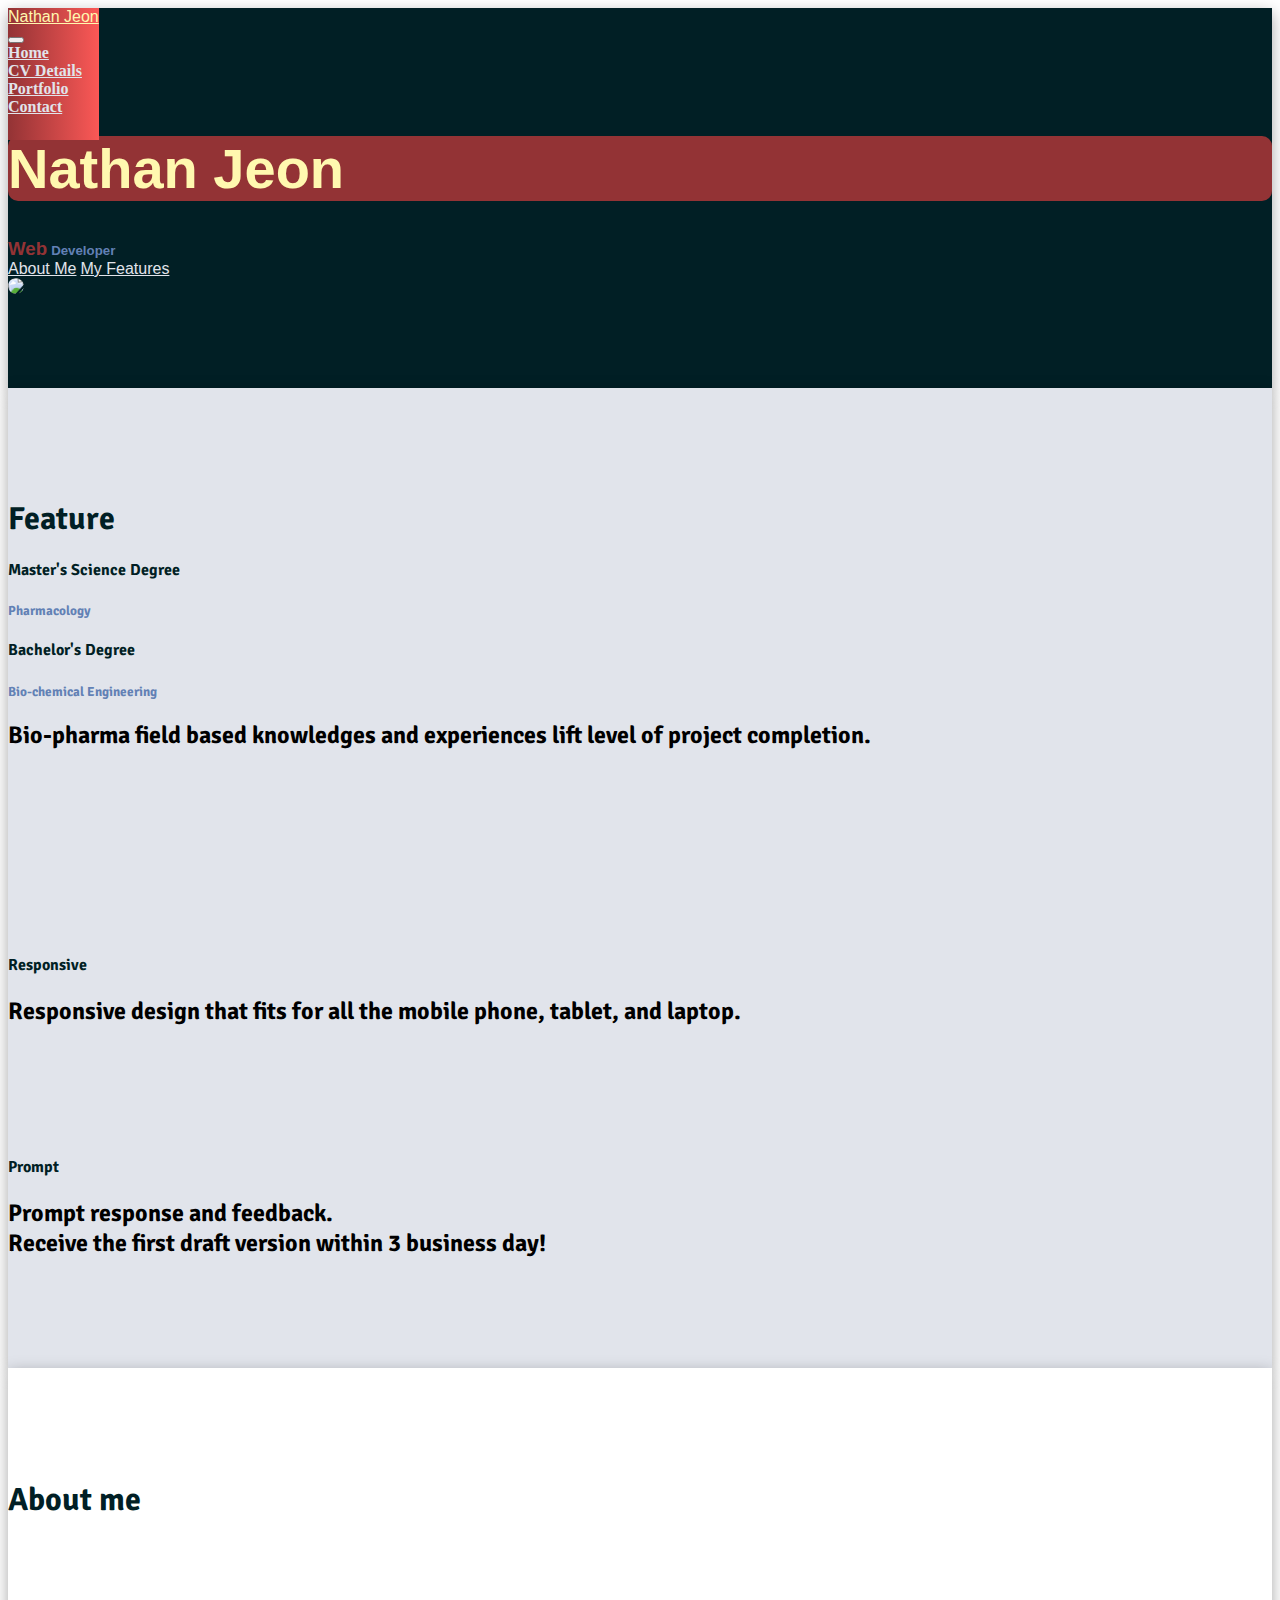
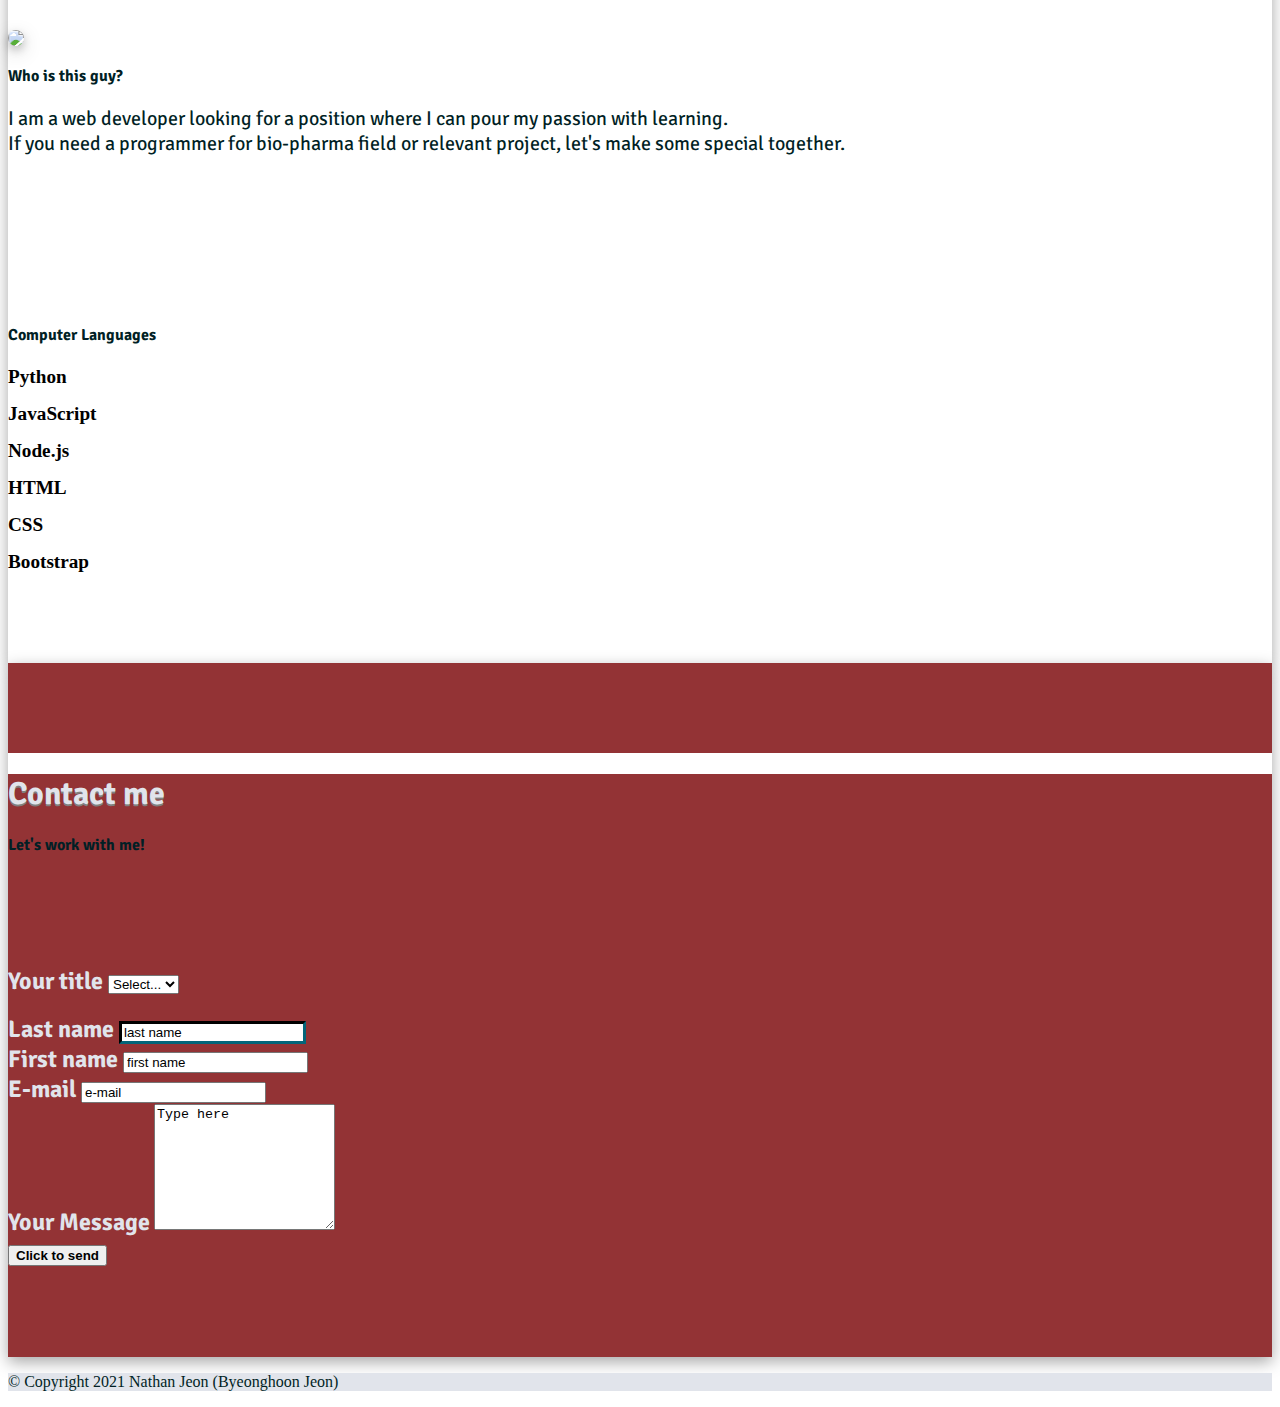
==== commit dc8b065b: "Add files via upload" ====
--- a/index.html
+++ b/index.html
@@ -1,207 +1,296 @@
-<!DOCTYPE html>
+<!doctype html>
 <html lang="en">
 
 <head>
-    <!-- Required meta tags always come first -->
-    <meta charset="utf-8" />
-    <meta name="viewport" content="width=device-width, initial-scale=1" />
-    <link rel="stylesheet" href="https://maxcdn.bootstrapcdn.com/bootstrap/4.0.0/css/bootstrap.min.css"
-        integrity="sha384-Gn5384xqQ1aoWXA+058RXPxPg6fy4IWvTNh0E263XmFcJlSAwiGgFAW/dAiS6JXm" crossorigin="anonymous">
-    <link rel="preconnect" href="https://fonts.gstatic.com">
-    <link rel="stylesheet" href="workshop\practice\node_modules\bootstrap-social-gh-pages\assets\css\bootstrap.css" />
-    <link href="https://fonts.googleapis.com/css2?family=Lobster&display=swap" rel="stylesheet">
-    <link rel="stylesheet" href="https://use.fontawesome.com/releases/v5.15.3/css/all.css"
-        integrity="sha384-SZXxX4whJ79/gErwcOYf+zWLeJdY/qpuqC4cAa9rOGUstPomtqpuNWT9wdPEn2fk" crossorigin="anonymous">
-    <link rel="stylesheet" href="styles.css">
-
-    <title>NuCamp: A Better Way To Camp</title>
+  <!-- Required meta tags -->
+  <meta charset="utf-8">
+  <meta name="viewport" content="width=device-width, initial-scale=1, shrink-to-fit=no">
+
+  <!-- Fonts and icons -->
+  <link rel="stylesheet" href="https://use.fontawesome.com/releases/v5.15.3/css/all.css"
+    integrity="sha384-SZXxX4whJ79/gErwcOYf+zWLeJdY/qpuqC4cAa9rOGUstPomtqpuNWT9wdPEn2fk" crossorigin="anonymous">
+  <link rel="preconnect" href="https://fonts.gstatic.com">
+  <link href="https://fonts.googleapis.com/css2?family=Signika+Negative:wght@300;700&family=Slackey&display=swap"
+    rel="stylesheet">
+  <!-- Bootstrap CSS -->
+  <link href="https://cdn.jsdelivr.net/npm/bootstrap@5.0.1/dist/css/bootstrap.min.css" rel="stylesheet"
+    integrity="sha384-+0n0xVW2eSR5OomGNYDnhzAbDsOXxcvSN1TPprVMTNDbiYZCxYbOOl7+AMvyTG2x" crossorigin="anonymous">
+  <link rel="stylesheet" href="https://stackpath.bootstrapcdn.com/bootstrap/4.1.3/css/bootstrap.min.css"
+    integrity="sha384-MCw98/SFnGE8fJT3GXwEOngsV7Zt27NXFoaoApmYm81iuXoPkFOJwJ8ERdknLPMO" crossorigin="anonymous">
+  <link rel="stylesheet" href="styles.css">
+  <title>Nathan Jeon</title>
 </head>
 
 <body>
-
-    <header class="jumbotron jumbotron-fluid">
-        <div class="container">
-            <div class="row">
-                <div class="col-4 col-sm-3 col-md-2 align-self-center">
-                    <a href=#"><img src="img/logo.png" class="img-fluid"></a>
-                </div>
-                <div class="col title">
-                    <h1>NuCamp</h1>
-                    <h2 class="white">a better way to camp</h2>
-                </div>
-                <div class="col col-4-md col-2-xl align-self-center mt-4">
-                    <a href="#numCampers" role="button" class="btn btn-info btn-lg" aria-pressed="true">
-                        <h4>Reserve Campsite</h4>
-                    </a>
-                </div>
-            </div>
-        </div>
-    </header>
-
-    <nav class="navbar navbar-expand-sm navbar-dark sticky-top">
-        <div class="container">
-            <a class="navbar-brand" href="#"><img src="img/logo.png" height="30" width="30"></a>
-            <button class="navbar-toggler" type="button" data-toggle="collapse" data-target="nucampNavbar">
-                <span class="navbar-toggler-icon"></span>
-            </button>
-            <div class="collapse navbar-collapse" id="nucampNavbar">
-                <ul class="navbar-nav">
-                    <li class="nav-item active"><a class="nav-link" href="#"><i class="fas fa-home fa-lg"></i> Home</a>
-                    </li>
-                    <li class="nav-item"><a class="nav-link" href="aboutus.html"><i class="fas fa-info fa-lg"></i>
-                            About</a></li>
-                    <li class="nav-item"><a class="nav-link" href="#"><i class="fa fa-list fa-lg"></i> Sites</a></li>
-                    <li class="nav-item"><a class="nav-link" href="contactus.html"><i
-                                class="fa fa-address-card fa-lg"></i> Contact</a></li>
-                </ul>
-            </div>
-        </div>
+  <div class="container-fluid topbar">
+    <nav class="navbar navbar-expand-lg navbar-dark">
+      <div class="row justify-content-center" style="width: 100%;">
+        <div class="col align-items-center offset-lg-2">
+          <a class="navbar-brand nathan" href="#">Nathan Jeon</a>
+        </div>
+        <div class="col align-self-center text-right">
+          <button class="navbar-toggler" type="button" data-toggle="collapse" data-target="#navbarTogglerDemo03"
+            aria-controls="navbarTogglerDemo03" aria-expanded="false" aria-label="Toggle navigation">
+            <span class="navbar-toggler-icon"></span>
+          </button>
+          <div class="collapse navbar-collapse" id="navbarTogglerDemo03">
+            <a class="navbar-item ml-5" href="#">Home</a><br>
+            <a class="navbar-item ml-5" href="EducationAndExperience.html">CV Details</a><br>
+            <a class="navbar-item ml-5" href="portfolio.html">Portfolio</a><br>
+            <a class="navbar-item ml-5" href="#contact-me">Contact</a><br>
+            <a href="https://github.com/ByeonghoonJeon"><i class="fab fa-github ml-5"></i></a>
+            <a href="https://www.linkedin.com/in/nathan-jeon-4765a4207/"><i class="fab fa-linkedin-in ml-2"></i></a><br>
+          </div>
+        </div>
+      </div>
     </nav>
-
-    <div class="container">
-        <div class="row row-content margintop40px">
-            <div class="col-sm-4 order-sm-last col-md-3 align-self-center">
-                <h2>Discover & Review</h2>
-            </div>
-            <div class="col">
-                <div class="media">
-                    <img class="d-flex mr-3 img-thumbnail" src="img/breadcrumb-trail-thumb.jpg"
-                        alt="Breadcrumb Trail thumbnail">
-                    <div class="media-body align-self-center">
-                        <h3>Our Campsites</h3>
-                        <p class="d-none d-sm-block">Explore our growing database of curated campsites and leave your
-                            own reviews!</p>
-                    </div>
-                </div>
-            </div>
-        </div>
-
-        <div class="row row-content ">
-            <div class="col-sm-4 col-md-3 align-self-center">
-                <h2>Featured Campsites</h2>
-            </div>
-            <div class="col">
-                <div class="media">
-                    <div class="media-body align-self-center">
-                        <h3>React Lake Campground</h3>
-                        <p class="d-none d-sm-block">Nestled in the foothills of the Chrome Mountains, this campground
-                            on
-                            the shores of the pristine React
-                            Lake is a favorite for fly fishers.</p>
-                    </div>
-                    <img class="d-flex ml-3 img-thumbnail" src="img/react-lake-thumb.jpg">
-                </div>
-            </div>
-        </div>
-
-        <div class="row row-content ">
-            <div class="col-sm-4 order-sm-last col-md-3 align-self-center">
-                <h2>Our Community Partners</h2>
-            </div>
-            <div class="col">
-                <div class="media">
-                    <img class="d-flex mr-3 img-thumbnail" src="img/bootstrap-thumb.png" alt="Bootstrap Outfitters">
-                    <div class="media-body align-self-center">
-                        <h3>Bootstrap Outfitters</h3>
-                        <p class="d-none d-sm-block">Bootstrap Outfitters supplies you with the gear you need at prices
-                            you can't beat.</p>
-                    </div>
-                </div>
-            </div>
-        </div>
-        <div class="row row-content margintop40px justify-content-center align-self-center">
-            <div class="col col-sm-6">
-                <div class="card">
-                    <h3 class="card-header bg-info text-white">"Reserve a Campsite."</h3>
-                </div>
-                <div class="card-body">
-                    <form id="reserveForm">
-                        <div class="row form-group">
-                            <div class="col-sm-6">
-                                <label class="col-form-label" for="numCampers">
-                                    Number of Crampers
-                                </label>
-                            </div>
-                            <div class="col-sm-6">
-                                <select class="form-control" name="numCampers" id="numCampers">
-                                    <option selected>"Select..."</option>
-                                    <option value="1">1</option>
-                                    <option value="2">2</option>
-                                    <option value="3">3</option>
-                                    <option value="4">4</option>
-                                    <option value="5">5</option>
-                                    <option value="6">6</option>
-                                </select>
-                            </div>
-                        </div>
-                        <div class="row form-group">
-                            <div class="col-sm-6">
-                                <label class="col-form-label" for="date">
-                                    Date
-                                </label>
-                            </div>
-                            <div class="col-sm-6">
-                                <input class="form-control" type="date" id="date" name="date" placeholder="date">
-                            </div>
-                        </div>
-                        <div class="row form-group">
-                            <div class="col">
-                                <button class="btn btn-primary" type="submit">
-                                    Search
-                                </button>
-                            </div>
-
-
-                        </div>
-                    </form>
-                </div>
-            </div>
-        </div>
-    </div>
-
-
-
-    <footer class="site-footer" style="padding-top: 40px;">
-        <div class="container container-fluid">
-            <div class="row row-content">
-                <div class="col-4 col-sm-2 offset-1 align-self-center justify-content-center">
-                    <h5>Links</h5>
-                    <ul class="list-unstyled">
-                        <li><a href="index.html">Home</a></li>
-                        <li><a href="aboutus.html">About</a></li>
-                        <li><a href="#">Sites</a></li>
-                        <li><a href="contactus.html">Contact</a></li>
-                    </ul>
-                </div>
-                <div class="col-6 col-sm-5 text-center">
-                    <h5>Social</h5>
-                    <a class="btn btn-social-icon btn-instagram" href="http://instagram.com/"><i
-                            class="fab fa-instagram"></i></a>
-                    <a class="btn btn-social-icon btn-instagram" href="http://facebook.com/"><i
-                            class="fab fa-facebook"></i></a>
-                    <a class="btn btn-social-icon btn-twitter" href="http://twitter.com/"><i
-                            class="fab fa-twitter"></i></a>
-                    <a class="btn btn-social-icon btn-youtube" href="http://youtube.com/"><i
-                            class="fab fa-youtube"></i></a>
-                </div>
-                <div class="col-sm-4 text-center">
-                    <a role="button" class="btn btn-link" href="tel: +821000111122"><i
-                            class="fa fa-phone fa-lg text-primary"></i> 1-206-555-1234</a><br />
-                    <a role="button" class="btn btn-link" href="mailto:abc@abc.com"><i
-                            class="fa fa-envelope fa-lg text-primary"></i> campsites@nucamp.co</a>
-                </div>
-            </div>
-        </div>
-    </footer>
-    <script src="https://code.jquery.com/jquery-3.2.1.slim.min.js"
-        integrity="sha384-KJ3o2DKtIkvYIK3UENzmM7KCkRr/rE9/Qpg6aAZGJwFDMVNA/GpGFF93hXpG5KkN"
-        crossorigin="anonymous"></script>
-    <script src="https://cdnjs.cloudflare.com/ajax/libs/popper.js/1.12.9/umd/popper.min.js"
-        integrity="sha384-ApNbgh9B+Y1QKtv3Rn7W3mgPxhU9K/ScQsAP7hUibX39j7fakFPskvXusvfa0b4Q"
-        crossorigin="anonymous"></script>
-    <script src="https://maxcdn.bootstrapcdn.com/bootstrap/4.0.0/js/bootstrap.min.js"
-        integrity="sha384-JZR6Spejh4U02d8jOt6vLEHfe/JQGiRRSQQxSfFWpi1MquVdAyjUar5+76PVCmYl"
-        crossorigin="anonymous"></script>
+  </div>
+
+
+  <div class="customshadow">
+    <div class="container-fluid section1">
+      <div class="container-fluid empty section1">
+      </div>
+      <div class="row justify-content-center">
+        <div class="col-lg-4 mb-5 mt-5 text-left align-self-center" id="hometitle">
+          <div class="textbox ">
+            <h1 class="bignathan ml-2">Nathan Jeon</h1>
+          </div>
+          <h3 class="webdeveloper inline">Web</h3>
+          <h5 class="ml-2 hello inline">Developer</h5><br>
+          <a href="#about-me" class="btn btn-outline-light btn-lg aboutMe-button mr-5" role="button">About Me</a>
+          <a href="#features" class="btn btn-outline-light btn-lg myFeatures-button" role="button">My Features</a>
+        </div>
+
+        <div class="col-lg-4 mt-5 mb-5 text-center">
+          <img src="img/photo.jpg" id="profile" class="ml-5 mr-5">
+        </div>
+      </div>
+      <div class="container-fluid empty section1">
+      </div>
+    </div>
+  </div>
+
+
+  <div class="customshadow m-2">
+    <div class="container-fluid section2">
+      <div class="row justify-content-center">
+        <div class="container-fluid empty section2">
+          <a name="features"></a>
+        </div>
+        <div class="col-md-5 mb-5 align-self-center text-center" style="margin-bottom: 0!important;">
+
+          <h1 class="features">Feature</h1>
+
+        </div>
+      </div>
+      <!-- <i class="fab fa-python skill-icon mr-5"></i>
+        <i class="fas fa-file-code skill-icon mr-5"></i> -->
+      <div class="row justify-content-center">
+        <div class="col-sm-5 text-center">
+          <i class="fas fa-pills mb-3 mt-5 textshadow"></i>
+          <h4 class="features">Master's Science Degree</h4>
+          <h5 class="degree inline">Pharmacology</h5>
+        </div>
+        <div class="col-sm-5 text-center mb-3">
+          <i class="fas fa-bacterium mb-3 mt-5 textshadow"></i>
+          <h4 class="features">Bachelor's Degree</h4>
+          <h5 class="degree inline ">Bio-chemical Engineering</h5>
+        </div>
+      </div>
+      <div class="row">
+        <div class="col text-center">
+          <h2 class="explain mt-2">Bio-pharma field based knowledges and experiences lift level of project completion.
+          </h2>
+        </div>
+      </div>
+      <div class="container-fluid empty section2">
+      </div>
+      <div class="row justify-content-center">
+        <div class="col-sm-5 text-center">
+          <i class="fas fa-laptop textshadow"></i><br>
+          <i class="fas fa-mobile-alt mt-3 textshadow"></i>
+          <i class="fas fa-tablet-alt mb-3 textshadow"></i>
+          <h4 class="features">Responsive</h4>
+          <h2 class="explain mt-4">Responsive design that fits for all the mobile phone, tablet, and laptop.</h2>
+          <div class="container-fluid empty section2">
+          </div>
+        </div>
+        <div class="col-sm-5 text-center">
+          <i class="fas fa-bolt mb-3 mt-3 textshadow"></i>
+          <h4 class="features">Prompt</h4>
+          <h2 class="explain mt-4">Prompt response and feedback.<br> Receive the first draft version within 3 business
+            day!</h2>
+          <div class="container-fluid empty section2">
+          </div>
+        </div>
+      </div>
+    </div>
+  </div>
+
+
+  <div class="customshadow m-2">
+    <div class="container-fluid section3">
+      <div class="container-fluid empty section3">
+        <a name="about-me"></a>
+      </div>
+      <div class="row">
+        <div class="col text-center">
+
+          <h1 class="features">About me</h1>
+        </div>
+      </div>
+      <div class="container-fluid empty section3">
+      </div>
+      <div class="row justify-content-center">
+        <div class="col-md-5 text-center">
+          <img src="img/nathanj2.jpg" id="profile2" class="mb-5 boxshadow">
+          <p class="explain self-intro mb-5 text-center">Who is this guy?</p>
+          <p class="explain mb-5" style="font-size: 20px;">I am a web developer looking for a position where I can pour
+            my
+            passion with learning.<br>If you need a programmer for bio-pharma field or relevant project, let's make some
+            special together.</p>
+          <a href="https://github.com/ByeonghoonJeon"><i class="fab fa-github-square"></i></a>
+          <a href="https://www.linkedin.com/in/nathan-jeon-4765a4207/"><i class="fab fa-linkedin"></i></a>
+          <div class="container-fluid empty section3">
+          </div>
+        </div>
+        <div class="col-md-5 text-center">
+          <h4 class="features mb-2">Computer Languages</h4>
+          <div class="row justify-content-center">
+            <div class="col text-center">
+              <i class="fab fa-python textshadow-weak"></i>
+              <h2 class="c-lang">Python</h2>
+            </div>
+          </div>
+          <div class="row justify-content-center">
+            <div class="col text-center">
+              <i class="fab fa-js-square textshadow-weak"></i>
+              <h2 class="c-lang">JavaScript</h2>
+            </div>
+            <div class="col text-center">
+              <i class="fab fa-node textshadow-weak"></i>
+              <h2 class="c-lang">Node.js</h2>
+            </div>
+          </div>
+          <div class="row justify-content-center">
+            <div class="col text-center">
+              <i class="fab fa-html5 textshadow-weak"></i>
+              <h2 class="c-lang">HTML</h2>
+            </div>
+            <div class="col text-center">
+              <i class="fab fa-css3-alt textshadow-weak"></i>
+              <h2 class="c-lang">CSS</h2>
+            </div>
+          </div>
+          <div class="row justify-content-center">
+            <div class="col text-center">
+              <i class="fab fa-bootstrap textshadow-weak"></i>
+              <h2 class="c-lang">Bootstrap</h2>
+            </div>
+            <div class="container-fluid empty section3">
+            </div>
+          </div>
+        </div>
+      </div>
+    </div>
+  </div>
+
+  <div class="customshadow m-2">
+    <div class="container-fluid empty section4">
+    </div>
+    <div class="container-fluid section4">
+      <div class="row">
+        <div class="col text-center">
+          <h1 class="features textshadow-weak" style="color: #E1E4EB;">Contact me</h1>
+          <h4 class="features">Let's work with me!</h4>
+          <a name="contact-me"></a>
+        </div>
+      </div>
+      <div class="container-fluid empty section4">
+      </div>
+      <form action="mailto:jeon4972@snu.ac.kr" method="post" enctype="text/plain">
+        <div class="row justify-content-center">
+          <label for="titles" class="col-md-3 form-group text-md-center text-center">
+            Your title
+          </label>
+          <select id="titles" name="titles" class="form-control col-md-3 col-6 text-left mb-3">
+            <option selected>Select...</option>
+            <option value="dr">Dr.</option>
+            <option value="ms">Ms.</option>
+            <option value="mrs">Mrs.</option>
+            <option value="mr">Mr.</option>
+            <option value="notitle">No title</option>
+          </select>
+        </div>
+
+        <div class="row justify-content-center">
+          <br>
+          <label for="first-name" class="col-md-3 form-group text-md-center text-center mb-3">
+            Last name
+          </label>
+          <input type="text" id="last-name" name="last-name" placeholder="Last-name"
+            class="form-control col-md-3 col-6 mb-3" value="last name"><br>
+        </div>
+        <div class="row justify-content-center">
+          <label for="first-name" class="col-md-3 form-group text-md-center text-center mb-3">
+            First name
+          </label>
+          <input type="text" id="first-name" name="first-name" placeholder="First-name"
+            class="form-control col-md-3 col-6 mb-3" value="first name">
+        </div>
+        <div class="row justify-content-center">
+          <label for="email" class="col-md-3 form-group text-md-center text-center mb-3">
+            E-mail
+          </label>
+          <input type="email" id="email" name="email" placeholder="e-mail" class="form-control col-md-3 col-6 mb-3"
+            value="e-mail">
+        </div>
+
+        <div class="row justify-content-center">
+          <label for="content" class="col-md-3 form-group text-md-center text-center mb-3">Your Message</label>
+          <textarea class="form-control col-md-3 col-6 mb-3" name="feedback" id="content" rows="8">Type here</textarea>
+        </div>
+        <div class="row justify-content-center">
+          <label class="col-md-3 form-group text-md-center text-center mb-3"></label>
+          <div class="col-md-3 form-group text-md-right text-center mb-3 pr-0">
+            <button type="submit" class="btn btn-outline-light btn-lg" style="font-weight: bold;">Click to send</button>
+          </div>
+        </div>
+      </form>
+    </div>
+    </form>
+    <div class="container-fluid empty section4">
+    </div>
+  </div>
+  </div>
+
+
+
+  <footer id="footer" class="text-center pt-2 pb-1">
+    <p>© Copyright 2021 Nathan Jeon (Byeonghoon Jeon)</p>
+  </footer>
+
+  <!-- Optional JavaScript -->
+  <!-- jQuery first, then Popper.js, then Bootstrap JS -->
+  <script src="https://code.jquery.com/jquery-3.3.1.slim.min.js"
+    integrity="sha384-q8i/X+965DzO0rT7abK41JStQIAqVgRVzpbzo5smXKp4YfRvH+8abtTE1Pi6jizo"
+    crossorigin="anonymous"></script>
+  <script src="https://cdnjs.cloudflare.com/ajax/libs/popper.js/1.14.3/umd/popper.min.js"
+    integrity="sha384-ZMP7rVo3mIykV+2+9J3UJ46jBk0WLaUAdn689aCwoqbBJiSnjAK/l8WvCWPIPm49"
+    crossorigin="anonymous"></script>
+  <script src="https://stackpath.bootstrapcdn.com/bootstrap/4.1.3/js/bootstrap.min.js"
+    integrity="sha384-ChfqqxuZUCnJSK3+MXmPNIyE6ZbWh2IMqE241rYiqJxyMiZ6OW/JmZQ5stwEULTy"
+    crossorigin="anonymous"></script>
+  <script src="https://cdn.jsdelivr.net/npm/bootstrap@5.0.1/dist/js/bootstrap.bundle.min.js"
+    integrity="sha384-gtEjrD/SeCtmISkJkNUaaKMoLD0//ElJ19smozuHV6z3Iehds+3Ulb9Bn9Plx0x4"
+    crossorigin="anonymous"></script>
+  <script src="https://cdn.jsdelivr.net/npm/@popperjs/core@2.9.2/dist/umd/popper.min.js"
+    integrity="sha384-IQsoLXl5PILFhosVNubq5LC7Qb9DXgDA9i+tQ8Zj3iwWAwPtgFTxbJ8NT4GN1R8p"
+    crossorigin="anonymous"></script>
+  <script src="https://cdn.jsdelivr.net/npm/bootstrap@5.0.1/dist/js/bootstrap.min.js"
+    integrity="sha384-Atwg2Pkwv9vp0ygtn1JAojH0nYbwNJLPhwyoVbhoPwBhjQPR5VtM2+xf0Uwh9KtT"
+    crossorigin="anonymous"></script>
 </body>
 
 </html>--- a/styles.css
+++ b/styles.css
@@ -1,36 +1,277 @@
-h1 {
+p {
+  color: #011f25;
+}
+.topbar {
+  background-image: linear-gradient(to right, #933335, #fb5856); position: absolute; z-index: 3; position: fixed;
+}
+.nathan {
+  font-family: "Slackey", cursive, sans-serif;
+  color: #fff8af !important;
+}
+
+.navbar-item {
+  color: #e1e4eb;
+  font-weight: bold;
+}
+.navbar-item:hover {
+  font-size: 110%;
+  font-weight: bolder;
+  color: white !important;
+  text-decoration: none;
+}
+.navbar-item:visited {
+  color: #e1e4eb;
+  text-decoration: none;
+}
+
+.empty {
+  height: 10vh;
+}
+
+.customshadow {box-shadow: rgba(0, 0, 0, 0.35) 0px 5px 15px;}
+
+
+
+
+.section1 {
+  background-color: #011f25;
+}
+.hello {
+  color: #6281b5;
+  font-family: "Slackey", cursive, sans-serif;
+}
+.webdeveloper {
+  color: #933335;
+  font-family: "Slackey", cursive, sans-serif;
+}
+.inline {
+  display: inline;
+}
+
+
+@media (max-width: 992px) {
+  #hometitle {text-align: center!important;}
+}
+
+
+#profile {
+  height: 50vh;
+  -webkit-transform: rotate(-7deg);
+  -moz-transform: rotate(-7deg);
+  -ms-transform: rotate(-7deg);
+  -o-transform: rotate(-7deg);
+  transform: rotate(-7deg);
+  border-radius: 10px;
+}
+
+#profile:hover {
+  position: static;
+  transform: rotate(0) !important;
+  margin: 0 !important;
+}
+
+@media (max-width: 992px) {
+  #profile {
+    position: static;
+    transform: rotate(0) !important;
+    margin: 0 !important;
+    height: auto;
+    width: 50vw;
+  }
+  .left-align {
+    justify-content: start !important;
+  }
+}
+
+.bignathan {
+  font-family: "Slackey", cursive, sans-serif;
+  color: #fff8af;
+  font-size: 3.5rem;
+}
+
+.textbox {
+  background-color: #933335;
+  border-radius: 10px;
+  animation-duration: 2s;
+  animation-name: slidein;
+}
+@keyframes slidein {
+  from {
+    margin-left: -100%;
+    width: 100%;
+  }
+
+  to {
+    margin-right: 0%;
+    width: 100%;
+  }
+}
+
+.aboutMe-button,
+.myFeatures-button {
+  margin-top: 40px;
+  font-family: "Slackey", cursive, sans-serif;
+  font-weight: lighter !important;
+  color: #e1e4eb;
+}
+
+.boxshadow {
+  box-shadow: 0 4px 8px 0 rgba(0, 0, 0, 0.2), 0 6px 20px 0 rgba(0, 0, 0, 0.19);
+}
+.textshadow {
+  text-shadow: 0px 5px grey;
+}
+.textshadow-weak {
+  text-shadow: 0px 2px grey;
+}
+.section2 {
+  background-color: #e1e4eb;
+}
+.features {
+  color: #011f25;
+  font-family: "Signika Negative", sans-serif;
+  font-weight: bolder;
+}
+.fa-pills,
+.fa-bacterium,
+.fa-bolt {
+  color: #933335;
+  font-size: 8rem;
+  margin-top: 0;
+}
+.degree {
+  font-family: "Signika Negative", sans-serif;
+  color: #6281b5;
+  font-weight: bold;
+}
+.skill-icon {
   color: white;
-  font-family: "Lobster", cursive;
-}
-h2 {
-  font-family: "Lobster", cursive;
-}
-h3 {
-  font-family: "Lobster", cursive;
-}
-.white {
-  color: whitesmoke;
-}
-.jumbotron {
-  border-radius: 0 !important;
-  margin: 0;
-  background-image: linear-gradient(to right, blue, purple);
-}
-.title {
-  margin-left: 30px;
-}
-.aboutus {
-  color: blue;
-}
-.margintop40px {
-  margin-top: 40px;
-}
-
-.navbar {
-  background-color: #901cad;
-}
-.site-footer {
-  background-image: linear-gradient(to right, #5637dd, #3046c5, #601068);
-  color: white;
-  
-}
+  font-size: 4rem;
+}
+.explain {
+  font-family: "Signika Negative", sans-serif;
+}
+.fa-tablet-alt,
+.fa-mobile-alt,
+.fa-laptop {
+  color: #933335;
+  font-size: 4rem;
+  margin-top: 0;
+}
+
+.section3 {
+  background-color: white;
+}
+#profile2 {
+  border-radius: 100%;
+  height: 20vh;
+}
+.self-intro {
+  font-weight: bold;
+}
+.fa-github-square,
+.fa-linkedin {
+  color: #828eb0;
+  font-size: 2rem;
+  margin-left: 10px;
+  margin-right: 10px;
+}
+.fa-github-square:hover,
+.fa-linkedin:hover {
+  font-size: 2.5rem;
+}
+.fa-python,
+.fa-js-square,
+.fa-html5,
+.fa-css3-alt,
+.fa-bootstrap,
+.fa-node {
+  color: #2b4557;
+  font-size: 3.5rem;
+  margin-top: 25px;
+}
+.c-lang {
+  font-size: 1.2rem;
+  margin-top: 15px;
+  margin-bottom: 0;
+}
+
+.section4 {
+  background-color: #933335;
+}
+.form-group {
+  font-size: 1.5rem;
+  font-family: "Signika Negative", sans-serif;
+  font-weight: bold;
+  color: #e1e4eb;
+}
+
+select:hover {
+  border-color: #011f25;
+  border-width: 3px;
+}
+#last-name,
+#first-name:hover {
+  border-color: #011f25;
+  border-width: 3px;
+}
+
+#footer {
+  background-color: #e1e4eb;
+  margin-bottom: 0;
+  padding-bottom: 0;
+}
+
+.cvTextbox {
+  background-color: #933335;
+  border-radius: 10px;
+}
+
+.cvTop {
+  font-family: "Slackey", cursive, sans-serif;
+  color: #fff8af;
+  font-size: 1.8rem;
+  word-spacing: 8px;
+  font-weight: 500;
+}
+
+.fa-github, .fa-linkedin-in {
+  color: #011f25;
+  font-size: 1.3rem;
+  margin-left: 10px;
+  margin-right: 10px;
+}
+
+.fa-github:hover, .fa-linkedin-in:hover{font-size: 1.6rem;}
+
+.referencePage {color: #933335;}
+.referencePage:hover{color: #AE3C3F; font-size: 101%;}
+.carddesign {border-color: white; border-width: 3px;}
+
+
+.btn-cv {font-family: "Signika Negative", sans-serif; font-weight: bold;}
+
+.card-header{border-width: 0;}
+
+.fa-user-tie, .fa-graduation-cap {color: #e1e4eb;
+  font-size: 3.5rem;}
+
+@media (max-width: 992px) {
+  .card {width: 50vw; margin-left: auto; margin-right: auto;}
+}
+
+.detailPage_hr {margin-left: auto; margin-right: auto; width: 20vw;}
+
+.section5 {
+  background-color: #933335;
+}
+
+.btn-thesis {font-family: "Signika Negative", sans-serif; font-weight: bold; background-color: #933335!important; border-color: #933335!important;}
+.btn-thesis:hover {background-color: white!important; color: #933335; border-width: 2px;}
+
+.stars {color:#6281b5; font-family: "Signika Negative", sans-serif;
+  font-weight: bolder; margin-bottom: 0;}
+
+.fa-tools {font-size: 10rem; color: #fff8af;}
+.btn-letstalk {font-family: "Signika Negative", sans-serif; font-weight: bold; background-color: #fff8af; border-color: #fff8af; color: #933335;}
+/* font-family: 'Faster One', cursive , sans-serif; */
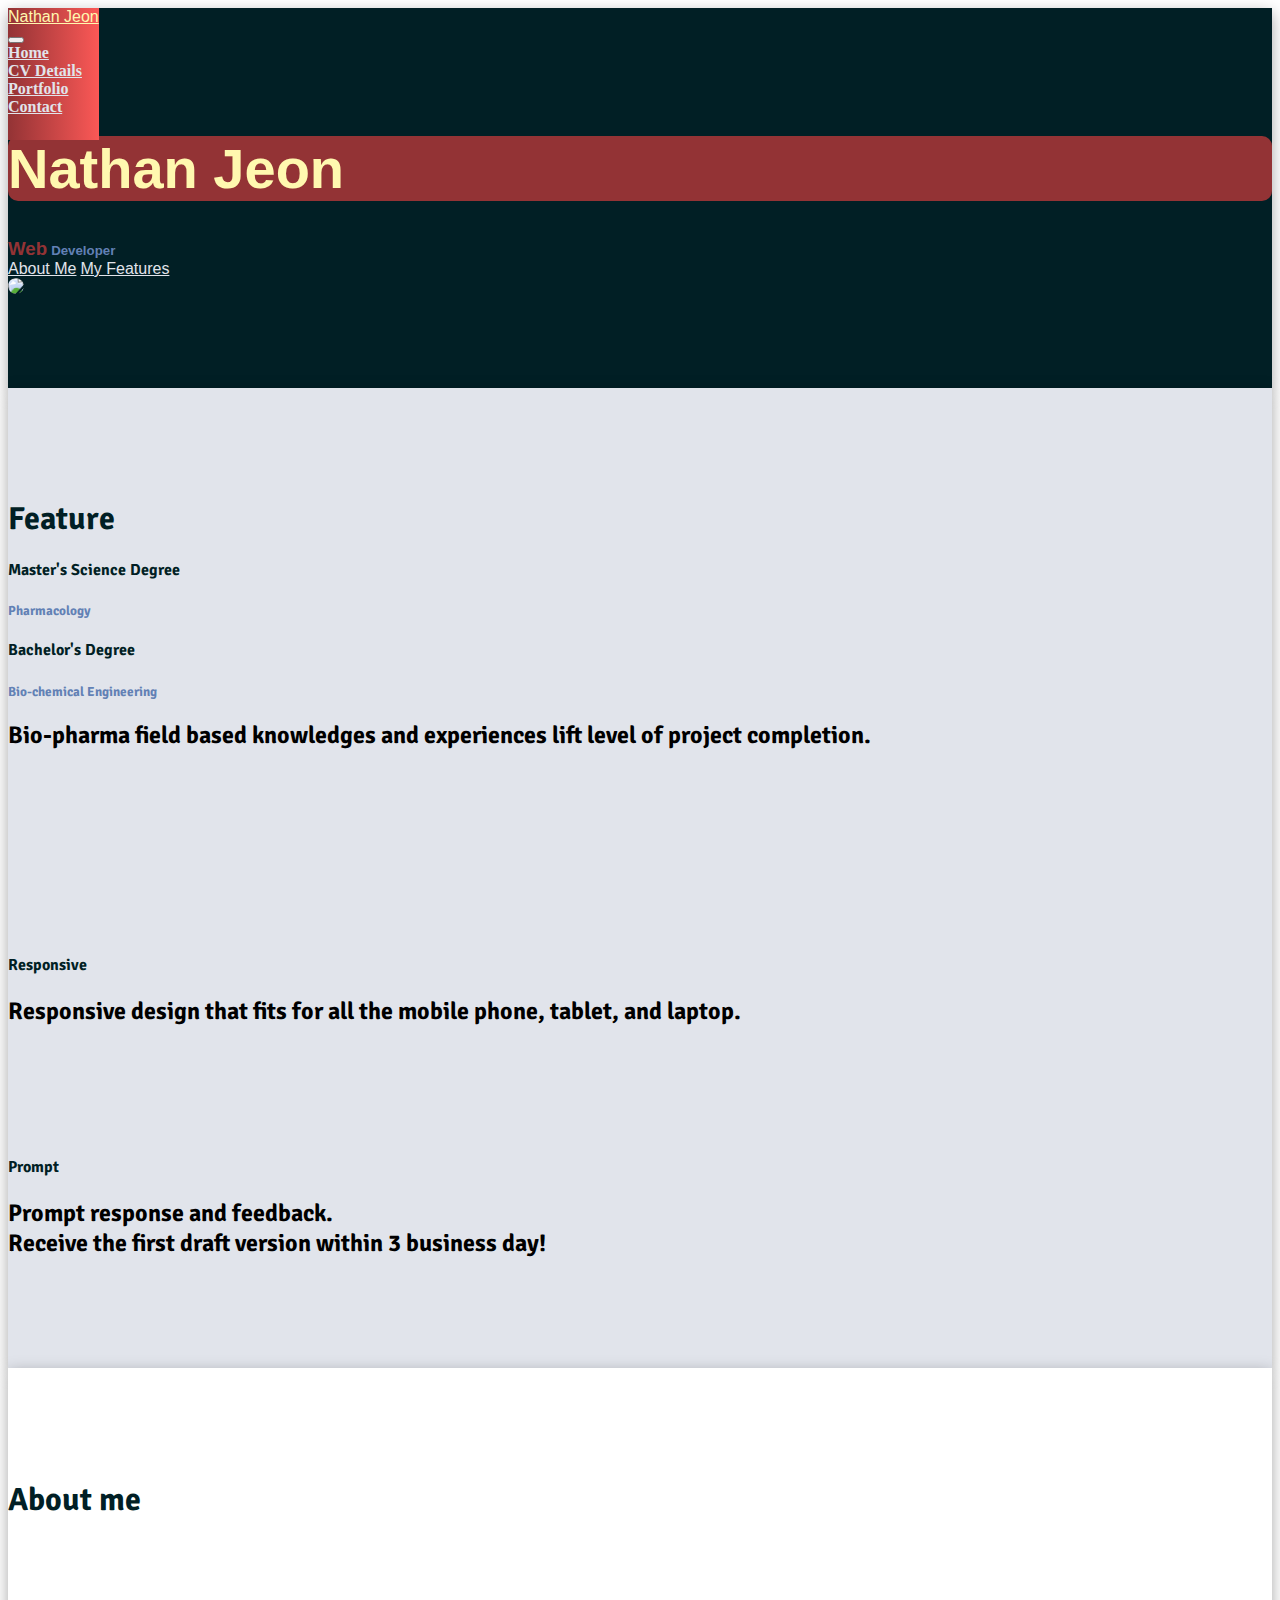
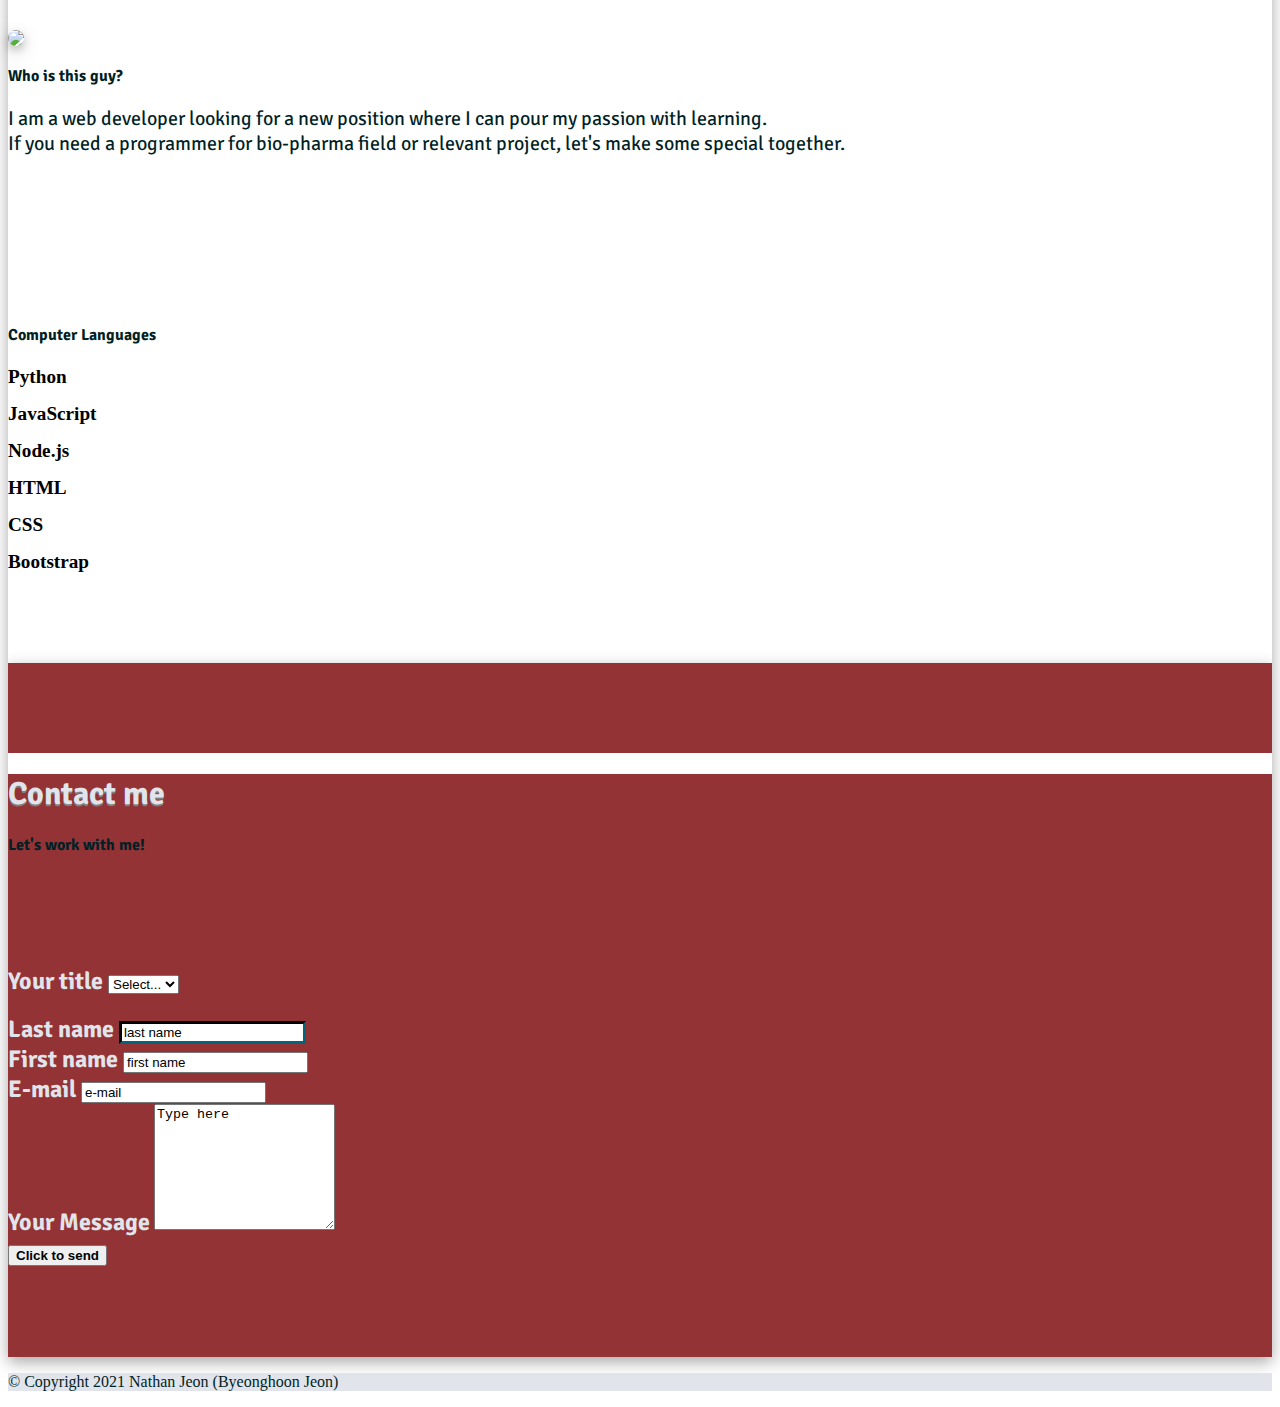
==== commit 342a2d49: "Update index.html" ====
--- a/index.html
+++ b/index.html
@@ -35,7 +35,7 @@
           </button>
           <div class="collapse navbar-collapse" id="navbarTogglerDemo03">
             <a class="navbar-item ml-5" href="#">Home</a><br>
-            <a class="navbar-item ml-5" href="EducationAndExperience.html">CV Details</a><br>
+            <a class="navbar-item ml-5" href="EducationAndExperience.html" style="white-space: nowrap;">CV Details</a><br>
             <a class="navbar-item ml-5" href="portfolio.html">Portfolio</a><br>
             <a class="navbar-item ml-5" href="#contact-me">Contact</a><br>
             <a href="https://github.com/ByeonghoonJeon"><i class="fab fa-github ml-5"></i></a>
@@ -52,8 +52,8 @@
       <div class="container-fluid empty section1">
       </div>
       <div class="row justify-content-center">
-        <div class="col-lg-4 mb-5 mt-5 text-left align-self-center" id="hometitle">
-          <div class="textbox ">
+        <div class="col-lg-4 mb-5 mt-5 align-self-center" id="hometitle">
+          <div class="textbox">
             <h1 class="bignathan ml-2">Nathan Jeon</h1>
           </div>
           <h3 class="webdeveloper inline">Web</h3>
@@ -146,7 +146,7 @@
         <div class="col-md-5 text-center">
           <img src="img/nathanj2.jpg" id="profile2" class="mb-5 boxshadow">
           <p class="explain self-intro mb-5 text-center">Who is this guy?</p>
-          <p class="explain mb-5" style="font-size: 20px;">I am a web developer looking for a position where I can pour
+          <p class="explain mb-5" style="font-size: 20px;">I am a web developer looking for a new position where I can pour
             my
             passion with learning.<br>If you need a programmer for bio-pharma field or relevant project, let's make some
             special together.</p>
@@ -253,7 +253,7 @@
         </div>
         <div class="row justify-content-center">
           <label class="col-md-3 form-group text-md-center text-center mb-3"></label>
-          <div class="col-md-3 form-group text-md-right text-center mb-3 pr-0">
+          <div class="col col-md-3 form-group text-md-right text-center mb-3 pr-0 pl-0">
             <button type="submit" class="btn btn-outline-light btn-lg" style="font-weight: bold;">Click to send</button>
           </div>
         </div>
@@ -293,4 +293,4 @@
     crossorigin="anonymous"></script>
 </body>
 
-</html>+</html>
--- a/styles.css
+++ b/styles.css
@@ -51,6 +51,9 @@
 
 @media (max-width: 992px) {
   #hometitle {text-align: center!important;}
+}
+@media (max-width: 434px) {
+  #hometitle {text-align: left!important;}
 }
 
 
@@ -275,3 +278,7 @@
 .fa-tools {font-size: 10rem; color: #fff8af;}
 .btn-letstalk {font-family: "Signika Negative", sans-serif; font-weight: bold; background-color: #fff8af; border-color: #fff8af; color: #933335;}
 /* font-family: 'Faster One', cursive , sans-serif; */
+
+@media (max-width: 625px) {
+  #footer {font-size: x-small;}
+}
